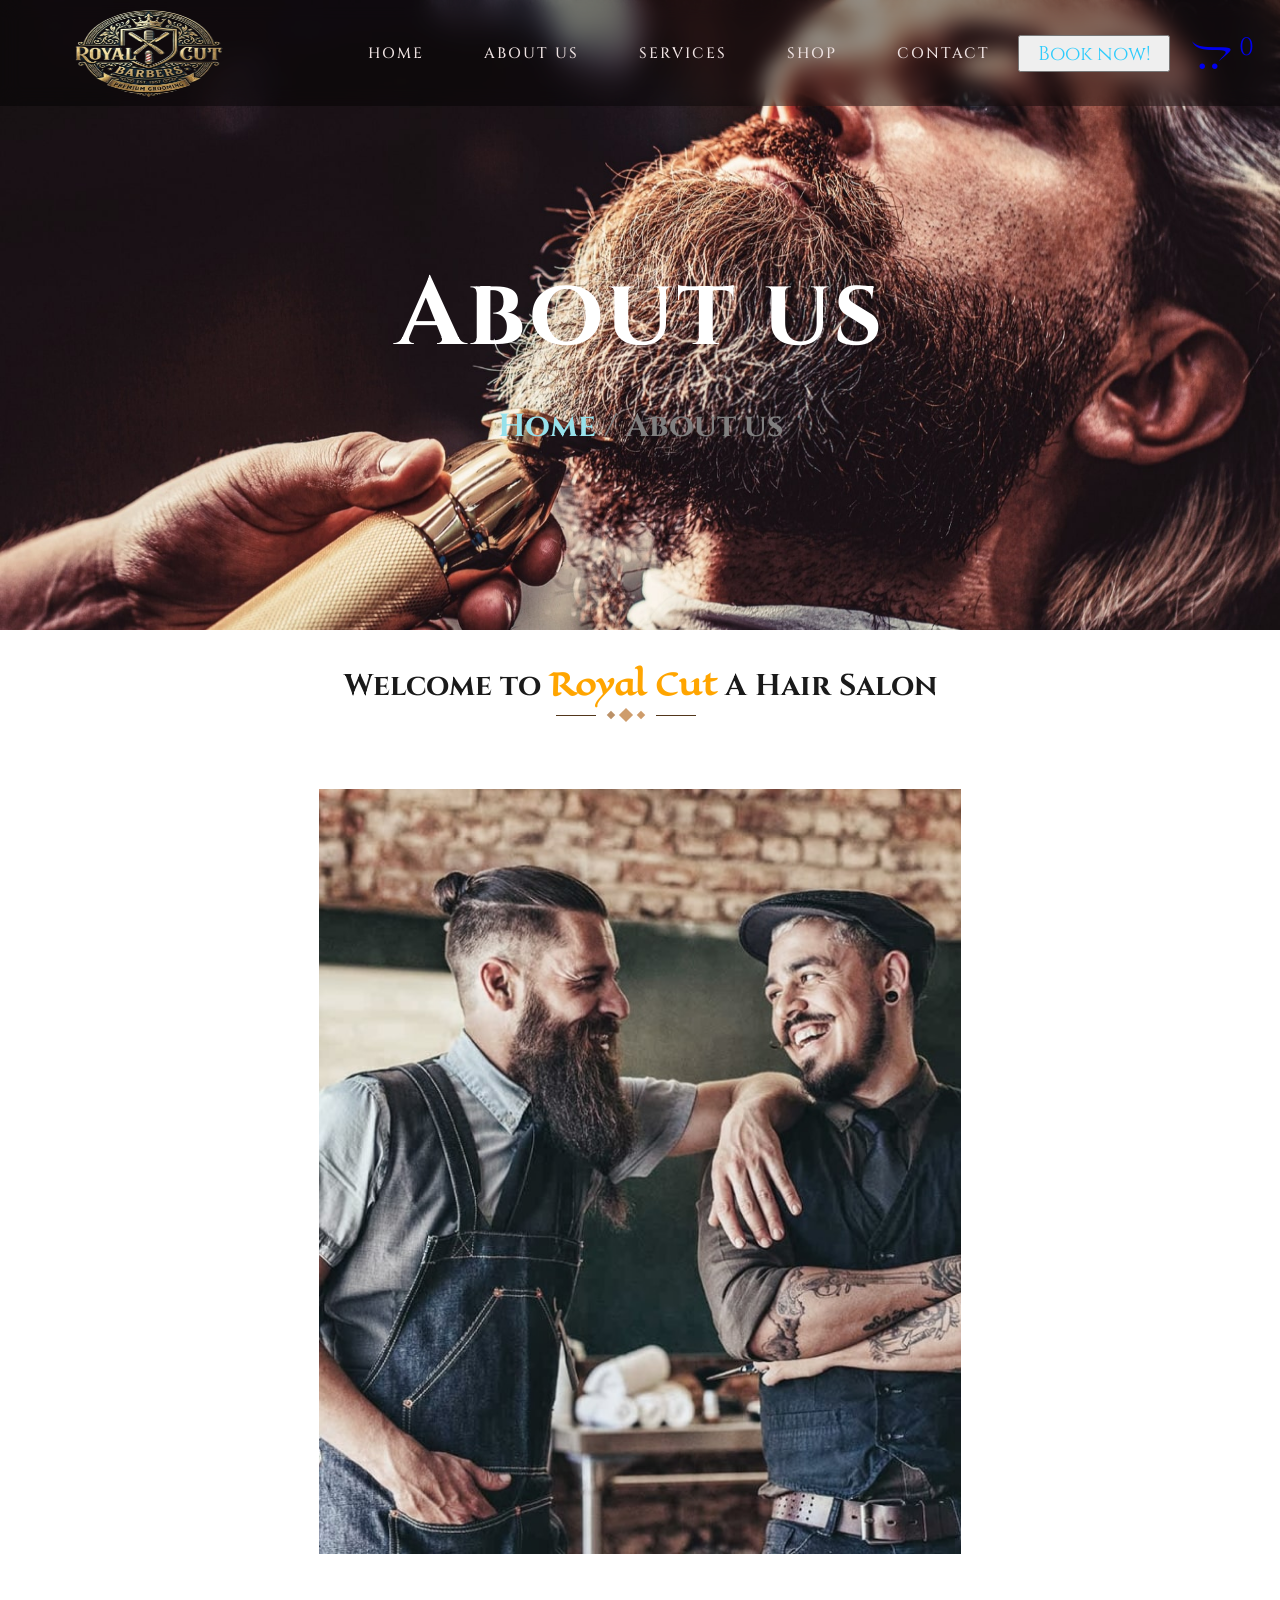
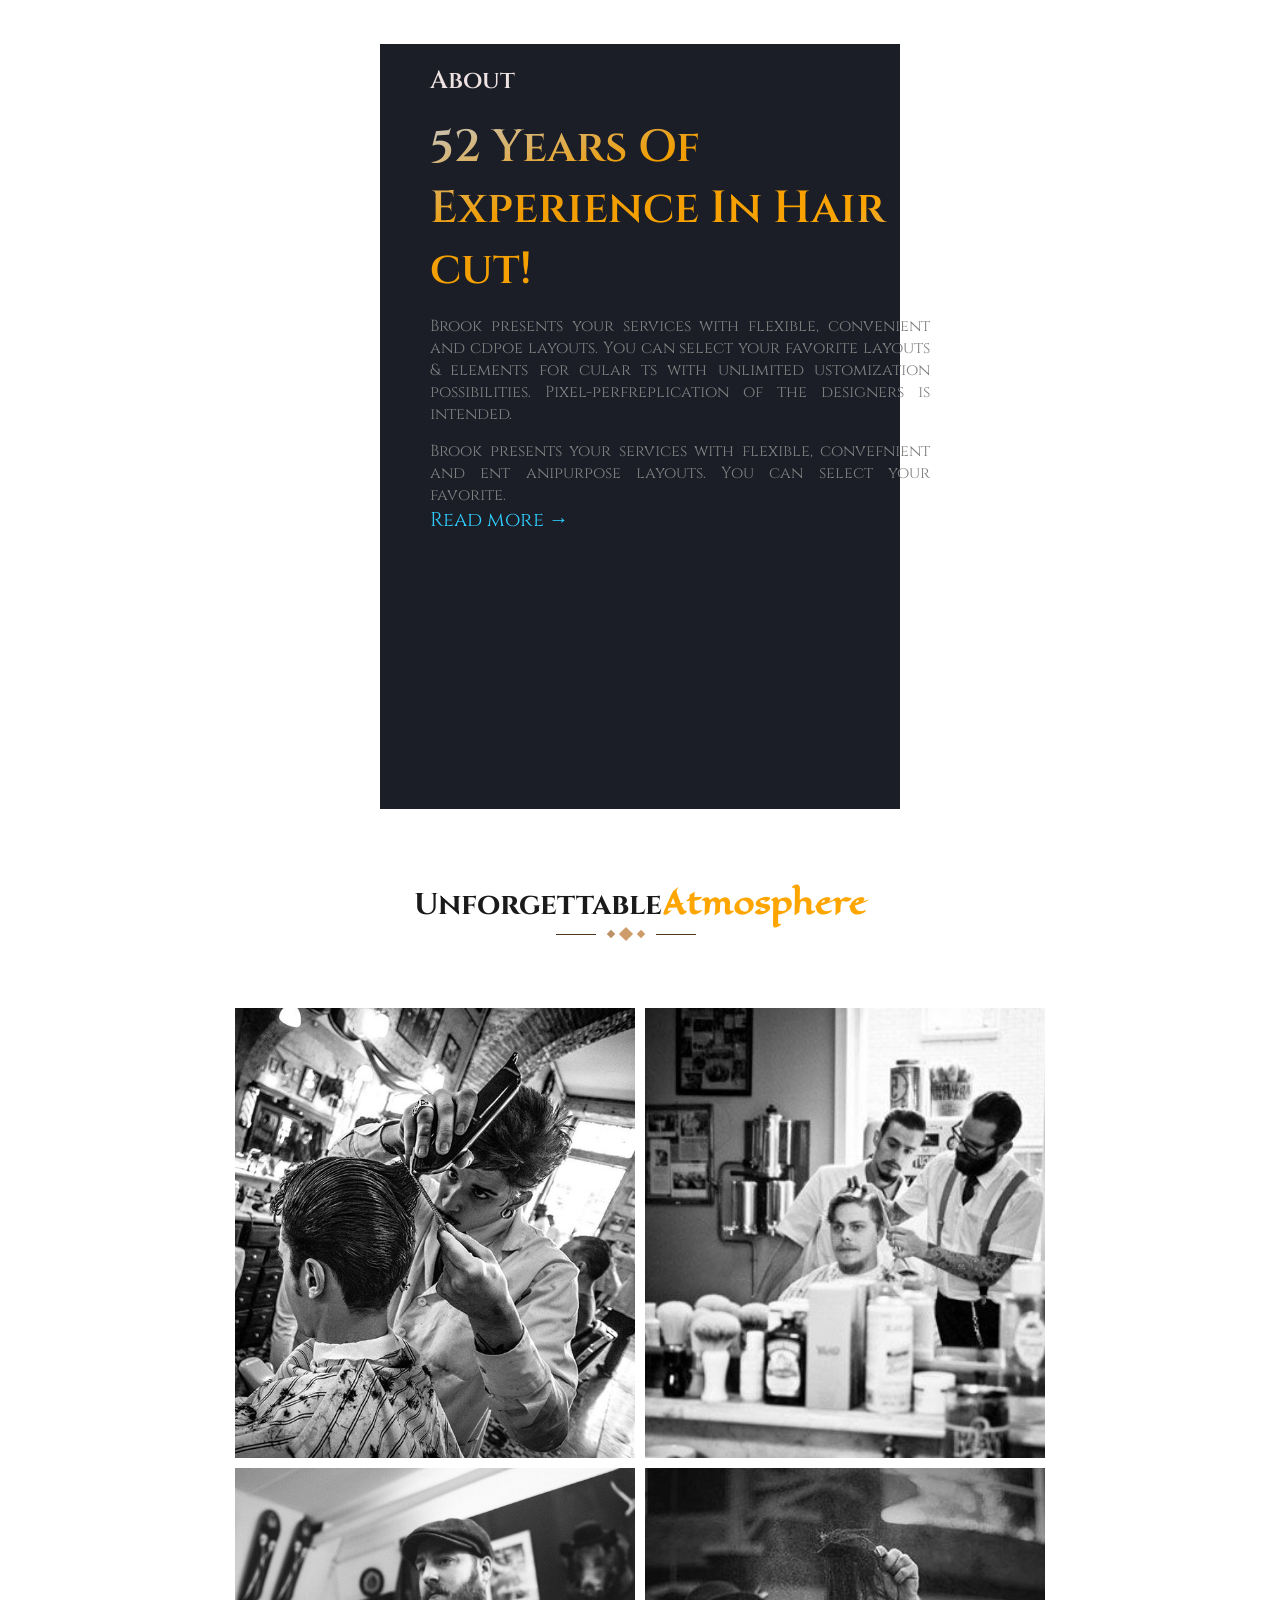
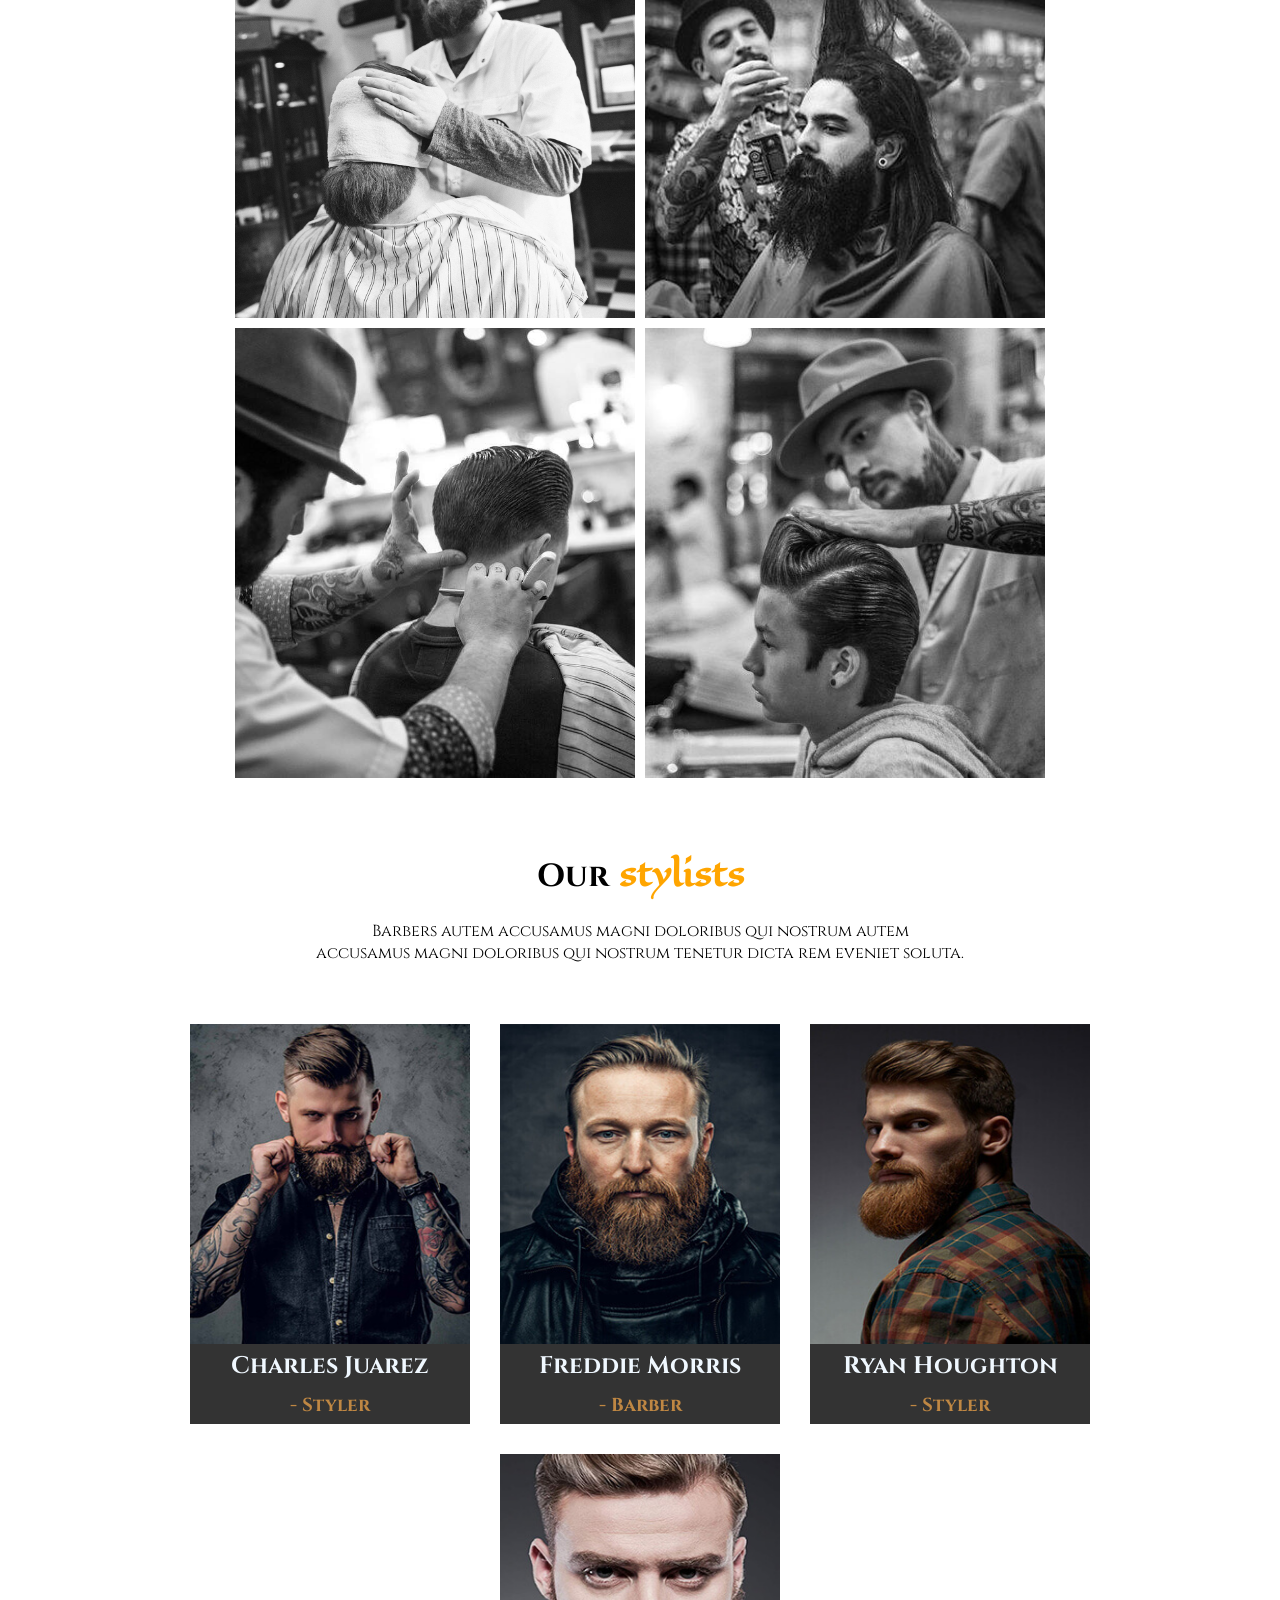
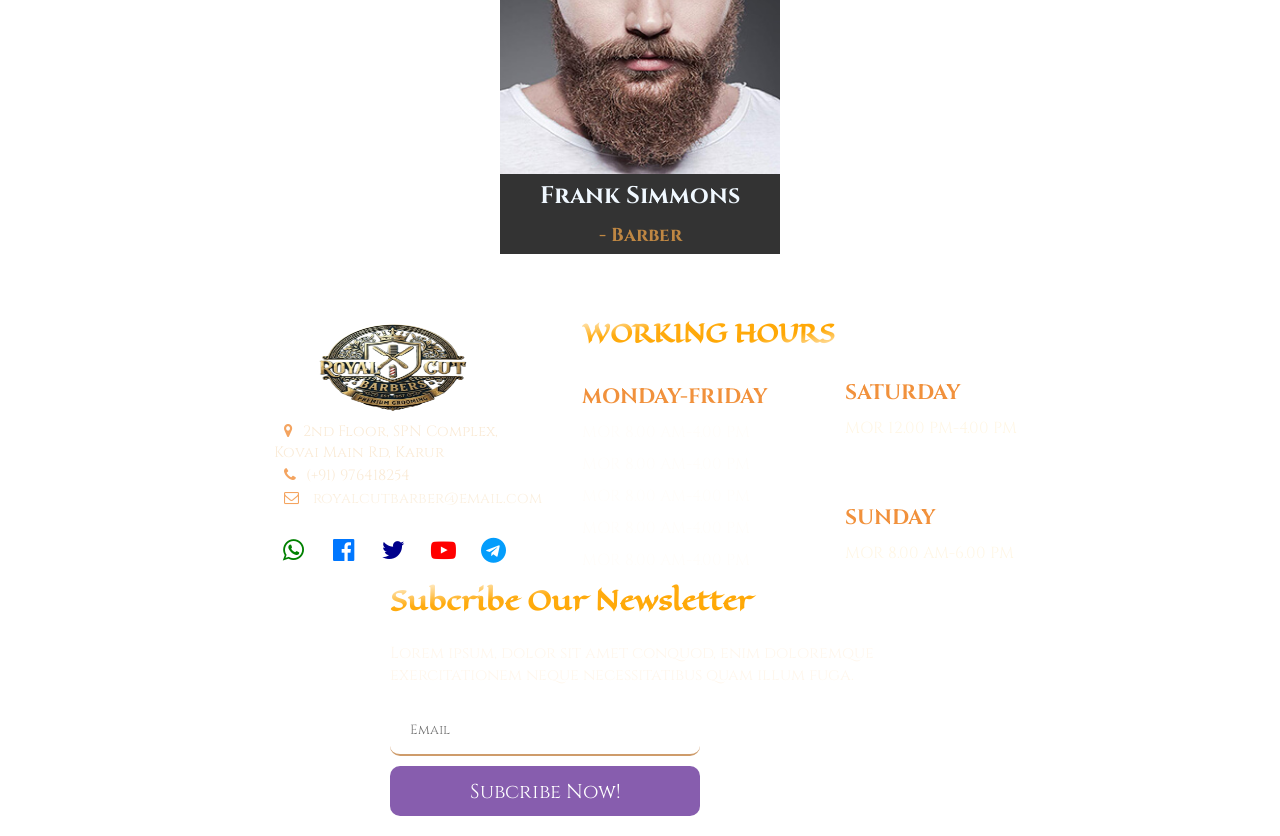
==== about.html @ fccdce48 "234" ====
<!DOCTYPE html>
<html lang="en">
<head>
    <meta charset="UTF-8">
    <meta name="viewport" content="width=device-width, initial-scale=1.0">
   <title>Royal cut barber</title>
    <link rel="icon" href="./project-img/WhatsApp-Image-logo.png">
    <link rel="stylesheet" href="https://cdnjs.cloudflare.com/ajax/libs/font-awesome/4.7.0/css/font-awesome.min.css">
    <link rel="stylesheet" href="./css/services.css">
    <link rel="stylesheet" href="./css/index.css">
    <link rel="stylesheet" href="./css/shop.css">
    <link rel="stylesheet" href="./css/about.css">
</head>
<body>
    <div class="container a1">
        <div class="con-head a2 ">
            <div class="logo">
                <img src="./project-img/WhatsApp-Image-logo.png" alt="">
            </div>
            <label for="bar">
                <i class="fa fa-bars" aria-hidden="true"></i>
            </label>
            <input type="checkbox" id="bar">
            <nav>
                <ul>
                    <li><a href="./index.html">HOME</a></li>
                    <li><a href="./about.html">ABOUT US</a></li>
                    <li><a href="./services.html">SERVICES</a></li>
                    <li><a href="./shop.html">SHOP</a></li>
                    <li><a href="./contact.html">CONTACT</a></li>
                </ul>
            </nav>
            <div class="end">
                <button class="main-btn">Book now!</button>
                <a id="add" href="#">
                     <i class="fa fa-opencart" aria-hidden="true">
                        <sup>0</sup>
                    </i>
                </a>
            </div>
        </div>
        <div class="body">
            <div class="cover1">
                <div class="content">
                    <h1>About us</h1>
                    <H3><a href="./index.html">Home</a> / About us</H3>
                </div>
            </div>
        </div>
    </div>

     <div class="container">
        <div class="h2">
            <h2 class="t1">Welcome to <span class="head-clr">Royal Cut</span> A Hair Salon</h2>
            <p class="flip">
                <span class="deg1"></span>
                <span class="deg2"></span>
                <span class="deg3"></span>
            </p>
        </div>
        <div class="con-body">
            <div class="left-box">
                <div class="left-contend">
                    <img src="./project-img/about.jpg" alt="">

                </div>
            </div>
            <div class="right-box">
                <div class="right-contend">
                    <div class="main">
                        <h1>About</h1>
                        <h3>52 Years Of Experience In Hair cut!</h3>
                        <p>Brook presents your services with flexible, convenient and cdpoe layouts. You can select your
                            favorite layouts & elements for cular ts with unlimited ustomization possibilities.
                            Pixel-perfreplication of the designers is intended.</p>
                        <p>Brook presents your services with flexible, convefnient and ent anipurpose layouts. You can
                            select
                            your favorite.</p>
                        <a href="./index.html" class="main-btn">Read more →</a>
                    </div>

                </div>
            </div>
        </div>
    </div>

    <div class="container">
        <div class="h2">
            <h2 class="t1">Unforgettable<span class="head-clr">Atmosphere</span> </h2>
            <p class="flip">
                <span class="deg1"></span>
                <span class="deg2"></span>
                <span class="deg3"></span>
            </p>
        </div>
        <div class="con-body c3">
            <div class="box">
                <img src="./project-img/p3-1.jpg" alt="">
                <div class="top-show">
                    <h2>Black Leather</h2>
                </div>
            </div>
            <div class="box">
                <img src="./project-img/p3-2.jpg" alt="">
                <div class="top-show">
                    <h2>Black Leather</h2>
                </div>
            </div>

            <div class="box">
                <img src="./project-img/p3-3.jpg" alt="">
                <div class="top-show">
                    <h2>Black Leather</h2>
                </div>
            </div>

            <div class="box">
                <img src="./project-img/p3-4.jpg" alt="">
                <div class="top-show">
                    <h2>Black Leather</h2>
                </div>
            </div>

            <div class="box">
                <img src="./project-img/p3-5.jpg" alt="">
                <div class="top-show">
                    <h2>Black Leather</h2>
                </div>
            </div>
         
         <div class="box">
            <img src="./project-img/p3-6.jpg" alt="">
            <div class="top-show">
                <h2>Black Leather</h2>
            </div>
        </div>
    </div>
    </div>

<div class="container">
    <div class="head"><h1>Our<span class="head-clr"> stylists</span></h1>
        <p>Barbers autem accusamus magni  doloribus qui nostrum
autem <br>accusamus magni doloribus qui nostrum tenetur dicta rem eveniet soluta.</p>
</div>
    <div class="book-body">
       <div class="book">
        <div class="design">
            <div class="d1">
                <i class="fa fa-twitter" aria-hidden="true"></i>
            </div>
            <div class="d1">
                <i class="fa fa-facebook" aria-hidden="true"></i>
            </div>
            <div class="d1">
                <i class="fa fa-instagram" aria-hidden="true"></i>
            </div>
        </div>
        <div class="book top-book">
                 <img src="./project-img/member1-1.jpg" alt="">
        </div>
        <div class="book bot-book">
            <h2>Charles Juarez</h2>
            <h3>- Styler</h3>
        </div>
       </div>
       <div class="book">
           <div class="design">
            <div class="d1">
                <i class="fa fa-twitter" aria-hidden="true"></i>
            </div>
            <div class="d1">
                <i class="fa fa-facebook" aria-hidden="true"></i>
            </div>
            <div class="d1">
                <i class="fa fa-instagram" aria-hidden="true"></i>
            </div>
        </div>
        <div class="book top-book">
                 <img src="./project-img/member2-1.jpg" alt="">
        </div>
        <div class="book bot-book">
            <h2>Freddie Morris</h2>
            <h3>- Barber</h3>
        </div>
       </div>
       <div class="book">
           <div class="design">
            <div class="d1">
                <i class="fa fa-twitter" aria-hidden="true"></i>
            </div>
            <div class="d1">
                <i class="fa fa-facebook" aria-hidden="true"></i>
            </div>
            <div class="d1">
                <i class="fa fa-instagram" aria-hidden="true"></i>
            </div>
        </div>
        <div class="book top-book">
                 <img src="./project-img/member3.jpg" alt="">
        </div>
        <div class="book bot-book">
            <h2>Ryan Houghton</h2>
            <h3>- Styler</h3>
        </div>
       </div>
       <div class="book">
           <div class="design">
            <div class="d1">
                <i class="fa fa-twitter" aria-hidden="true"></i>
            </div>
            <div class="d1">
                <i class="fa fa-facebook" aria-hidden="true"></i>
            </div>
            <div class="d1">
                <i class="fa fa-instagram" aria-hidden="true"></i>
            </div>
        </div>
        <div class="book top-book">
                 <img src="./project-img/member4.jpg" alt="">
        </div>
        <div class="book bot-book">
            <h2>Frank Simmons</h2>
            <h3>- Barber</h3>
        </div>
       </div>
      
      
    </div>
</div>






     <div class="contain">
        <div class="foot-main">
            <div class="foot-con1">
                <div class="logo">
                    <img src="./project-img/WhatsApp Image logo.png" alt="">
                </div>
                <p><span><i class="fa fa-map-marker" aria-hidden="true"></i></span>2nd Floor, SPN Complex,<br> Kovai Main Rd, Karur</p>
                <p><span><i class="fa fa-phone" aria-hidden="true"></i></span>(+91) 976418254</p>
                <p><span><i class="fa fa-envelope-o" aria-hidden="true"></i></span> <a href="./index.html"> royalcutbarber@email.com</a></p>
                <div class="emoji">
                   <div class="b1">
                        <i id="green" class="fa fa-whatsapp" aria-hidden="true"></i>
                    </div>
                    <div class="b1">
                        <i  id="blue" class="fa fa-facebook-official" aria-hidden="true"></i>
                    </div>
                    <div class="b1">
                        <i  id="darkblue" class="fa fa-twitter" aria-hidden="true"></i>
                    </div>
                    <div  class="b1">
                        <i id="red" class="fa fa-youtube-play" aria-hidden="true"></i>
                    </div>
                    <div class="b1">
                        <i id="liteblue" class="fa fa-telegram" aria-hidden="true"></i>
                    </div>
                </div>
            </div>
            <div class="foot-con2">
                <div class="left">
                    <h1>WORKING HOURS</h1>
                    <h2 class="clr">MONDAY-FRIDAY</h2>
                    <p>MOR 8.00 AM-4.00 PM</p>
                    <p>MOR 8.00 AM-4.00 PM</p>
                    <p>MOR 8.00 AM-4.00 PM</p>
                    <p>MOR 8.00 AM-4.00 PM</p>
                    <p>MOR 8.00 AM-4.00 PM</p>
                </div>
                <div class="right">
                    <h3 class="clr">SATURDAY</h3>
                    <p>MOR 12.00 PM-4.00 PM</p>
                    <h3 class="clr">SUNDAY</h3>
                    <p>MOR 8.00 AM-6.00 PM</p>
                </div>
            </div>
            <div class="foot-con3">
                <h2>Subcribe Our Newsletter</h2>
                <p>Lorem ipsum, dolor sit amet conquod, enim doloremque exercitationem neque necessitatibus quam
                    illum fuga.</p>
                <form action="">
                    <input type="text" placeholder="Email" required><br>
                    <button>Subcribe Now!</button>
                </form>
            </div>
        </div>
    </div>

</body>
</html>
---- css/services.css ----
@import url('https://fonts.googleapis.com/css2?family=Cinzel:wght@400..900&family=Eagle+Lake&family=Metal+Mania&display=swap');
:root {
    --font-p: "Cinzel", serif;
    --font-heading: "Metal Mania", system-ui;
    --font-mainhead:"Eagle Lake", serif;
}

* {
    margin: 0;
    padding: 0;
    box-sizing: border-box;
      font-family:"Cinzel", serif ;
}

.s1 {
    background: url(/project-img/bgmain.avif);
    background-repeat: no-repeat;
    background-size: cover;
    position: relative;
}
.s1::after{
    content: "";
    position: absolute;
    inset: 0;
    pointer-events: none;
    background: linear-gradient(to right,#00000034) transparent;
}


.cover1 {
    /* border: 2px solid rgb(0, 255, 55); */
    display: flex;
    justify-content: center;
    position: relative;

    /* padding: 20px; */
}

.content {
    /* border: 2px solid rgb(195, 0, 255); */
    position: relative;
    height: 70vh;
    display: grid;
    place-items: center;

}

.content h1 {
    color: #fff;
    font-size: 6rem;
    cursor: default;
    font-family: "Cinzel", serif;
    font-weight: 700;
    letter-spacing: 2px;
}

.content h3 {
    position: absolute;
    top: 45vh;
    /* left: 100px; */
    font-size: 2rem;
    color: gray;
    cursor: default;
}

.content h3 a {
    text-decoration: none;
    color: #97e1eb;
}


.f-body {
    display: flex;
    justify-content: center;
    padding: 40px;
    gap: 40px;
    background: black;
}

.s-body {
    display: flex;
    justify-content: center;
    padding: 40px;
    gap: 40px;
    /* background: black; */
}

.t-body {
    display: flex;
    justify-content: center;
    padding: 20px;
    /* flex-direction: row-reverse; */
    background-color: black;
    gap: 40px;
}


.l-box {

    /* border: 2px solid #ff6600; */
    /* height: 100vh; */
    width: 100%;
    /* background-color:#F5F5DC; */
    /* margin-top: 85px; */
    display: flex;
    flex-direction: column;
}

.line1 {
    display: flex;
    justify-content: space-between;
    align-content: center;
    margin-top: 20px;
}

.l-box h1 {
    font-family:var(--font-mainhead);
    font-size: 5rem;
    color: #0a0a0a;
}

.line1 h2 {
    font-family: var(--font-p);
    font-size: 2rem;
    color: #141212;
}

.line1 span {
    align-self: center;
}

.line1 .rupees {
    font-size: 30px;
    font-weight: 600;
    color: sandybrown;
}

.l-box p {
     /* font-family: "Racing Sans One", sans-serif; */
    color: gray;
}
.l-box button{
    padding: 19px 0;
    background: sandybrown;
    font-size: 1.1rem;
    border: none;
}
.l-box button:hover{
    /* background: linear-rgradient(to right,gold,orange,red); */
    background: repeating-linear-gradient(to right,gold,orange,red);
}
.l-box a:hover {
    color: rgb(255, 255, 255);
}
.l-box button a{
    text-decoration: none;
    color: #0a0a0a;
}
.r-box {
    /* border: 2px solid rebeccapurple; */
    height: 71vh;
    width: 100%;
    position: sticky;
    top: 0%;
    overflow: hidden;
}

.r-box img {
    height: 100%;
    width: 100%;
    position: relative;
    transform: scale(1);
    transition: 3s;
}
.r-box:hover img{
    transform: scale(1.4);
}


.con {
    /* border: 2px solid red; */
    position: absolute;
    height: 100%;
    width: 100%;
    background: rgba(41, 37, 29, 0.692);
    top: 0;
}

.s-body {
    display: flex;
    justify-content: center;
    padding: 20px;
    flex-direction: row-reverse;
    background-color: black;
}

.r-box h2 {
    position: absolute;
    color: sandybrown;
    /* margin: 10px 20px; */
    top: 30%;
    left: 30%;
    font-family: var(--font-p);
    
}

.r-box h1 {
    position: absolute;
    font-size: 3rem;
    color: #fff;
    top: 40%;
    left: 30%;
     font-family:var(--font-mainhead);
}
---- css/index.css ----
@import url('https://fonts.googleapis.com/css2?family=Cinzel:wght@400..900&family=Eagle+Lake&family=Metal+Mania&display=swap');

:root {

    --font-p: "Cinzel", serif;
    --font-heading: "Metal Mania", system-ui;
    --font-mainhead: "Eagle Lake", serif;

}

* {
    margin: 0;
    padding: 0;
    box-sizing: border-box;
    font-family: "Cinzel", serif;
}

.container {
    border: 0px solid;
}

.container .con-head {
    /* border: 2px solid blue; */
    display: flex;
    flex-wrap: wrap;
    justify-content: space-between;
    background: rgba(0, 0, 0, 0.4);
    backdrop-filter: blur(10px);
    padding: 5px 20px;
    position: fixed;
    width: 100%;
    z-index: 1000;

}

.container .con-body {
    /* border: 2px solid red; */
    display: flex;
    flex-wrap: wrap;
    justify-content: center;
}

.c1 {
    background: url(/project-img/first-img.png);
    background-repeat: no-repeat;
    background-size: cover;
    position: relative;
}

.c1::after {
    content: "";
    position: absolute;
    inset: 0;
    pointer-events: none;
    background: linear-gradient(to right, #00000034) transparent;
}

.bg-f {

    background: #f533c41c;
    /* background:#e1edff; */

}

.bg-s {
    /* background: #0a1f4483; */
    background: #ffffff;
    /* background: #005c80a4; */
}

.heads1 {
    font-size: 2.4rem;

}

.heads2 {
    background: #e4e4977c;
}

.headsbg {
    align-items: center;
    background: #e4e49773;
}

.logo {
    /* border: 2px solid green; */
    height: 6rem;
    width: 16rem;

}

.logo img {
    /* border: 2px solid; */
    height: 6rem;
    width: 16rem;
    /* padding: 1PX 10PX; */
    /* object-fit: cover; */
    background-size: cover;
    /* transform: scale(1); */

}

nav {
    /* border: 2px solid; */
    /* width: 400px; */
    align-self: center;
    /* margin-left: 90px; */
}

nav ul {
    display: flex;
    justify-content: center;
    gap: 60px;

}

nav ul li {
    list-style: none;
    overflow: hidden;
}

nav ul li a {
    font-family: var(--font-head);
    font-size: 15px;
    font-weight: 500;
    letter-spacing: 2px;
    text-decoration: none;
    color: #eee2e2;
    overflow: hidden;
    padding: -0.9em 2em;
    position: relative;
}

nav ul li a:hover {
    background: linear-gradient(#fff8d3, #FFA500, #ffffff);
    color: transparent;
    background-clip: text;
}

/* navigation end */
/* ::before ::after using  */
nav ul a::before,
a::after {
    content: "";
    width: 0px;
    height: 2px;
    background-color: #D4af37;
    transition: 1s;
}

nav ul a::before {
    position: absolute;
    bottom: 0px;
    left: 0px;
}

nav ul a::after {
    position: absolute;
    top: 0;
    right: 0px;
}

nav ul a:hover::before,
a:hover:after {
    width: 140px;
}

.end {
    /* border: 2px solid; */
    width: 14rem;
    display: flex;
    gap: 40px;
    align-self: center;
}

.main-btn {
    font-family: var(--font-head);
    font-size: 15px;
    padding: 0rem 1.1rem;

}
.nav-btn{
    padding: 0.5rem 0.5rem;
    background-color: #0000001a;
    border-radius: 10px;
    border: 1px solid rgba(255, 217, 0, 0.507);
}
.nav-btn:hover{
    background-color: rgba(252, 111, 10, 0.925);
}
.nav-btn a{
    text-decoration: none;
    color:white;
    font-size: 17px;
    

}

.cover {
    /* border: 2px solid; */
    height: 100vh;
    width: 100%;
    display: flex;
    justify-content: center;
    align-items: center;
}

.h-content {
    /* border: 2px solid red; */
    margin-top: 30px;
    margin-left: -25rem;
    cursor: default;
    animation: right-move 2s forwards;
}

@keyframes right-move {
    from {
        transform: translateX(-600%);
    }

    to {
        transform: translate(0%);
    }

}

.h-content h2 {
    font-family: var(--font-mainhead);
    font-weight: 600;
    font-size: 50px;
    background: linear-gradient(to bottom right, #ffffffbe, #ffa600ef, #ffa600fb, #ffffffbe);
    color: transparent;
    background-clip: text;
}

.h-content h4 {
    font-family: var(--font-head);
    font-size: 31px;
    font-weight: 500;
    margin: 10px 0px;
    color: rgb(230, 217, 215);
}

.h-content p {
    text-align: justify;
    font-weight: 300;
    margin: 10px 0;
    font-size: 20px;
    background: linear-gradient(#fff8d3, #fdd384);
    color: transparent;
    background-clip: text;

}

.end .fa {
    font-size: 30px;
}

.main-btn {
    margin: 0px -18px;
    font-size: 20px;
    /* padding: 20px 30px; */
    font-family: var(--font-head);
    font-weight: 300;
    text-decoration: none;
    color: #2fccfc;
}

.h-content .main-btn:hover {
    color: rgb(183, 112, 250);
    text-decoration: underline;
}

/* ABout 1 */

.container .h2 {
    display: flex;
    justify-content: center;
    position: relative;
}

.h2 .t1 {
    color: #1a1a1a;
    /* margin-top: 40px; */
    font-size: 30px;
    padding: 30px;
}

.h2 .flip {
    /* border: 2px solid; */
    position: absolute;
    width: 90%;
    top: 90px;
    left: 50px;
}

.h2 p .deg1 {
    position: absolute;
    bottom: 2px;
    left: 0px;
    right: 30px;
    width: 6px;
    height: 6px;
    background: #bb9167;
    transform: rotate(135deg);
    margin: 0 auto;
}

.h2 p .deg2 {
    position: absolute;
    bottom: 0px;
    left: 0px;
    right: 0;
    width: 10px;
    height: 10px;
    background: #ce9c6b;
    transform: rotate(135deg);
    margin: 0 auto;
}

.h2 p .deg3 {
    position: absolute;
    bottom: 2px;
    left: 30px;
    right: 0;
    width: 6px;
    height: 6px;
    background: #ce9c6b;
    transform: rotate(135deg);
    margin: 0 auto;
}

.h2 p.flip::before {
    position: absolute;
    bottom: 4px;
    left: 100px;
    right: 0;
    content: '';
    width: 40px;
    height: 1px;
    background: #52361b;
    margin: 0 auto;
}

.h2 p.flip:after {
    position: absolute;
    bottom: 4px;
    left: 0px;
    right: 100px;
    content: '';
    width: 40px;
    height: 1px;
    background: #52361b;
    margin: 0 auto;
}

.head-clr {
    font-family: var(--font-mainhead);
    color: #FFA500;
}


.left-box,
.right-box {
    /* border: 2px solid yellow; */
    flex: 0 0 600px;
    /* height: 90vh; */
    margin-top: 10px;
    padding: 40px;
    display: flex;
    flex-wrap: wrap;
    justify-content: center;
    align-content: center;
}

.left-contend {
    /* border: 2px solid #00ff37; */
    height: 85vh;
    /* flex: 0 0 400px; */
    display: flex;
    justify-content: center;
    position: relative;
    overflow: hidden;
}

.left-contend .about {
    position: absolute;
    top: 40px;
    height: 350px;
    width: 250px;
    background: #edc95131;
    mask: radial-gradient(#0000 71%, #000 72%) 10000% 10000%/99.5% 99.5%;
    /* border: 2px solid rgba(255, 0, 0, 0.582); */
    transform: scale(0);
    opacity: 0;
    transition: 1s;
}

.left-contend:hover .about {
    transform: scale(6.1);
    opacity: 1;
}

.left-contend .about1 {
    position: absolute;
    bottom: 0;
    height: 100px;
    width: 100%;
    border: 2px solid red;
}

.left-contend img {
    height: 100%;
    /* flex: 0 0 400px; */
    object-fit: cover;
}

.right-contend {
    /* border: 2px solid #00ff37; */
    height: 85vh;
    display: flex;
    /* justify-content: center; */
    background: #1B1E27;
    /* flex-direction: column; */
}

.main {
    /* border: 2px solid rgb(60, 0, 128); */
    flex: 0 0 500px;
    margin-left: 50px;

}

.right-contend h1 {
    margin: 20px 0;
    font-size: 25px;
    font-weight: 600;
    color: #eee2e2;
    font-family: var(---font-head);
}

.right-contend h3 {
    /* position: absolute; */
    background: linear-gradient(to bottom right, #ffffffbe, #ffa600ef, #ffa600fb, #ffffffbe);
    color: transparent;
    background-clip: text;
    font-weight: 600;
    font-family: var(---FONT-MAIN);
    font-size: 45px;

}

.right-contend p {
    margin-top: 15px;
    font-size: 15x;
    color: gray;
    text-align: justify;
}











/* About2 */
.c3 {
    padding: 50px 40px;
    gap: 10px;
}

.box {
    /* border: 2px solid rebeccapurple; */
    height: 50vh;
    flex: 0 0 400px;
    position: relative;
    overflow: hidden;
}

.box img {
    position: absolute;
    height: 100%;
    width: 100%;
    object-fit: cover;
    transform: scale(1);
    transition: 1s;
}

.box:hover img {
    transform: scale(1.3);
}

.top-show {
    position: absolute;
    top: -100%;
    right: -100%;
    /* border: 2px solid rebeccapurple; */
    background-color: rgba(120, 116, 124, 0.76);
    height: 50vh;
    width: 450px;
    transition: 1s;
    display: flex;
    justify-content: center;
    align-items: center;
    border-bottom-left-radius: 60px;
}

.top-show h2 {
    font-family: var(---font-head);
    font-size: 30px;
    color: #eb8118;
    border: 2px dotted #eb8118;
    /* text-decoration:underline dotted; */
}

.box:hover .top-show {
    top: 0;
    right: 0;
}






/* abut3 */


.main-con {
    /* border: 2px solid; */
    display: flex;
    justify-content: center;
    padding: 41px;
    flex-wrap: wrap;
    gap: 20px;
}

.box1,
.box2 {
    /* border: 2px solid rebeccapurple; */
    /* height: 80vh; */
    flex: 0 0 600px;
    display: flex;
    flex-direction: column;
    gap: 20px;
    flex-wrap: wrap;
}

.left-top,
.left-bottom {
    /* border: 2px solid; */
    width: 100%;
}

.right-top,
.right-bottom {
    /* border: 2px solid; */
    width: 100%;
}

.card1 {
    /* border: 2px solid red; */
    /* margin: 10px 10px; */
    /* height: 35vh; */
    display: flex;
    flex-wrap: wrap;

}

.cardimg {
    /* border: 2px solid green; */
    width: 50%;
    height: 100%;
    display: grid;
    place-items: center;
}

.cardcon {
    /* border: 2px solid green; */
    width: 50%;
    height: 100%;
}

.cardcon p {
    padding: 10px 0;
    font-size: 14px;
}

.cardcon button {
    font-size: 14px;
    padding: 3px 15px;
    cursor: pointer;
    border-radius: 10px;
    border: none;
    background: none;
    color: #002753;
    font-weight: 600;
    position: relative;
    z-index: 1000;
}

.cardcon button:hover {
    text-decoration: underline;
}

.cardcon button::before {
    position: absolute;
    content: "";
    height: 80%;
    width: 0px;
    left: 0;
    background-color: #d4af3771;
    z-index: -9;
    transition: 0.3s linear;
    opacity: 0;
    transition-delay: 0.1s;
}

.cardcon button:hover::before {
    width: 100%;
    opacity: 1;
}

.cardcon button::after {
    content: "→";
}

.cardcon button i {
    padding: 8px;
    font-size: 15px;
    transform: rotate(-85deg);
    /* transition: 0.1s; */
}

.cardcon button:hover i {
    transform: rotate(0);
}








/* brand */
.brand-body {
    /* border: 2px solid; */
    padding: 60px 20px;
}

.con-protect {
    /* border: 2px solid; */
    display: flex;
    overflow: hidden;
}

.con-protect .group .brand {
    /* border: 2px solid red; */
    height: 250px;
    width: 250px;
    border-radius: 50%;
}

.con-protect .group .brand img {
    height: 100%;
    width: 100%;
    object-fit: contain;

}

.group {
    display: flex;
    gap: 20px;
    animation: scroll 16s linear infinite;
    transform: scale(5);
}

@keyframes scroll {
    0% {
        transform: translate(-50%);

    }

    100% {
        transform: translate(0%);
    }
}

.group1 {
    margin-left: 20px;
}





/* shop */
.container .shop {
    justify-content: space-evenly;
    background: #e4e49700;
    padding: 50px;

}

.shop1 {
    margin-left: 0;
}

.shop-foot {
    /* border: 2px solid red; */
    display: flex;
    justify-content: center;
}

.shop-foot a {
    margin-bottom: 25px;
    padding: 10px;
    /* border: 1px solid goldenrod; */
    display: inline-block;
    text-decoration: none;
    color: #002753;
}

.shop-foot a:hover {
    text-decoration: underline;
}








/* Discount */

.discount {
    /* border: 2px solid; */
    /* height: 80vh; */
    width: 100%;
    display: flex;
    padding: 50px;
    background-image: url(/project-img/dis-count.webp);
    background-size: cover;
    background-attachment: fixed;
    position: relative;
}

.discount::after {
    content: "";
    position: absolute;
    inset: 0;
    pointer-events: none;
    background: linear-gradient(to right, #00000033) transparent;
}

.dis-con {
    /* border: 2px solid; */
    flex: 0 0 500px;
}

.dis-con h5 {
    color: #D4af37;
    font-size: 23px;
    margin-bottom: 10px;
}

.dis-con h1 {
    background: linear-gradient(to bottom right, #ffffffbe, #ffa600ef, #ffa600fb, #ffffffbe);
    color: transparent;
    background-clip: text;
    font-size: 3.4rem;
}

.dis-con p {
    margin-top: 15px;
    color: whitesmoke;
}

.dis-con button {
    margin-top: 10px;
    padding: 10px;
    background: none;
    /* background-color: #1b1e272f; */
    /* border: 1px solid #cbecf7; */
    border: none;
    font-size: 20px;
    color: #D4af37;
}

.dis-con button:hover {
    background-color: #000000;

}

.dis-con button a {
    text-decoration: none;
    color: #D4af37;
}






































/* Media query */




.a-content1 iframe {
    display: block;
}

.fa-bars,
#bar {
    display: none;
}

@media screen and (max-width:576px) {
    .fa-bars {
        display: block;
    }

    .end {
        display: none;
    }

    .fa-bars {
        position: absolute;
        top: 25px;
        left: 30px;
        font-size: 25px;
        color: whitesmoke;
    }

    .logo img {
        position: absolute;
        right: 0;
    }

    .con-head {
        position: relative;
        display: flex;
        background: #3d3939;

    }

    nav {
        position: absolute;
        background-color: #3d3939;
        top: 105%;
        left: -200px;
        /* padding: 1em 2em; */
        z-index: 1;
        /* opacity: 0; */
        width: 190px;
        transform: translateX(-1%);
        transition: 1s linear;
    }

    nav ul {
        flex-direction: column;
        gap: 40px;
        align-items: center;
    }

    #bar:checked~nav {
        left: 10px;
    }

    .cover {
        height: 62vh;
        padding: 40px;
    }

    .h-content {
        margin: 0;
    }

    .h-content h4 {
        margin-top: 77px;
        font-size: 19px;
    }

    .h-content p {
        margin: 0;
        font-size: 13px;
    }


    .h-content h2 {
        font-size: 25px;
    }

    .h-content .main-btn {
        /* padding: 5px 0px; */
        font-size: 10px;
    }

    /* page2 */
    .h2 .t1 {
        font-size: 18px;
    }

    .right-contend {
        /* border: 2px solid #00ff37; */
        /* height: auto; */
        display: flex;
        background: #1B1E27;
        width: max-content;
    }

    .right-contend h3 {
        margin-top: 5px 0;
        font-size: 20px;
    }

    .right-contend h1 {
        margin: 0;
        font-size: 20px;
    }

    .right-contend p {
        margin: 10px 0;
        font-size: 10px;
    }

    .main {
        /* border: 2px solid rgb(60, 0, 128); */
        flex: 0 0 389px;
        margin: 20px 40px;
    }

    .left-box,
    .right-box {
        /* border: 2px solid yellow; */
        flex: 0 0 489px;
        gap: 1px;
        margin: 0;
    }

    /* footer */
    .foot-con1 {
        display: flex;
        flex-wrap: wrap;
        height: 100%;
        width: 100%;
    }

    .foot-con2 {
        display: flex;
        flex-wrap: wrap;
        height: 100%;
        width: 100%;
    }

    .foot-con3 {
        display: flex;
        flex-wrap: wrap;
        height: 100%;
        width: 100%;
        margin-top: 30px;
    }

    .foot-con3 input {
        width: 200px;
    }

    .foot-con3 button {
        width: 200px;
    }

    /* contact */
    .a-content form {
        margin: 0;
    }

    .a-content1 iframe {
        display: none;
    }

    /* discount */
    .dis-con {
        flex: 0 0 40px;
    }

    /* services */
    .f-body,
    .s-body,
    .t-body {
        display: flex;
        flex-wrap: wrap;
        padding: 5px;
    }

    /* every */
    .box1,
    .box2 {
        flex: 0 0 380px;
    }




    .content h1 {
        font-size: 5rem;
    }
}
---- css/shop.css ----
@import url('https://fonts.googleapis.com/css2?family=Cinzel:wght@400..900&family=Eagle+Lake&family=Metal+Mania&display=swap');

:root {

    --font-p: "Cinzel", serif;
    --font-heading: "Metal Mania", system-ui;
    --font-mainhead: "Eagle Lake", serif;

}

* {
    margin: 0;
    padding: 0;
    font-family: "Cinzel", serif;
    box-sizing: border-box;
}


.p1 {
    background: url(/project-img/br-shop.jpg);
    background-repeat: no-repeat;
    background-size: cover;
    position: relative;
}

.p1::after {
    content: "";
    position: absolute;
    inset: 0;
    pointer-events: none;
    background: linear-gradient(to right, #00000034) transparent;
}

.cd {
    display: flex;
    flex-wrap: wrap;
    justify-content: center;
    gap: 23px;
    padding: 20px 10px;
    background-color: rgba(255, 105, 180, 0.137);
}

.main-box {
    /* outline: 2px dotted brown; */
    /* border: 2px solid black; */
    height: 330px;
    width: 280px;
    position: relative;
    float: left;
    margin-top: 30px;
    margin-left: 45px;
    /* border-radius: 5px; */
    overflow: hidden;

}


.main-box:hover {
    box-shadow: 0px -1px 13px 0px #484949;
    cursor: default;
}

.top-box {
    /* border: 2px solid red; */
    height: 200px;
    width: 280px;
    padding: 5px auto;
    /* border-top-left-radius: 20px; */
    border-top-right-radius: 10px;
    border-bottom-left-radius: 10px;
    overflow: hidden;
}

.top-box img {
    height: 200px;
    width: 280px;
     border-top-right-radius: 10px;
    transform: scale(1);
    transition: 1s;
}

.top-box:hover img {
    transform: scale(1.1);
}

.top-box .design {
    position: absolute;
    /* border: 2px solid; */
    height: 20vh;
    width: 10vh;
    z-index: 2;
    top: 10px;
    right: -60px;
    display: flex;
    flex-direction: column;
    align-items: center;
    gap: 5px;
    transition: 1s;
}

.top-box:hover .design {
    right: 0;
}

.design .heard {
    /* border: 2px solid; */
    /* position: absolute; */
    height: 6vh;
    width: 6vh;
    border-radius: 50%;
    display: grid;
    place-items: center;
    font-size: 25px;
    color: red;
}

.design .heard1 {
    /* border: 2px solid; */
    /* position: absolute; */
    height: 6vh;
    width: 6vh;
    border-radius: 50%;
    display: grid;
    place-items: center;
    font-size: 25px;
    color: rgb(39, 134, 172);
}





.bottom-box {
    /* border: 1px solid black; */
    height: 130px;
    width: 280px;
    position: relative;
    bottom: 0;
    padding: 10px;
    background-color: #ecdf225b;
    border-bottom-left-radius: 10px;
    /* border-bottom-right-radius: 20px; */

}

.bottom-box h3 a {
    position: absolute;
    font-size: 17px;
    font-weight: 990px;
    left: 19px;
    color: black;
    font-family: "Eagle Lake", serif;
    text-decoration: none;
}

.bottom-box h3 a:hover {
    text-decoration: underline;
}

.bottom-box p {
    position: absolute;
    font-size: 17px;
    top: 27px;
    left: 6px;
    font-weight: 0px;
    margin: 15px;
    /* font-family: var(---FONT-MAIN); */
    font-family: "Metal Mania", system-ui;
}

.bottom-box h4 {
    padding: 7px;
    position: absolute;
    font-size: 20px;
    top: 35px;
    right: 10px;
    color: rgba(214, 13, 13, 0.788);
    font-family: "Metal Mania", system-ui;

}

.bottom-box button {
    bottom: -60px;
    left: 40px;
    padding: 8px 25px;
    border-radius: 15px;
    font-size: 19px;
    font-weight: 200;
    color: rgba(17, 1, 90, 0.623);
    background-color: #17cfe702;
    font-family: var(--font-heading);
    /* font-style: italic; */
    cursor: pointer;
    position: relative;
    overflow: hidden;
    z-index: 2;
    border: none;
}

.bottom-box button::before {
    content: "";
    position: absolute;
    width: 210px;
    height: 100%;
    background: #00122673;
    top: 0;
    left: -140%;
    /* z-index: 60;  */
    clip-path: polygon(75% 0%, 100% 50%, 75% 100%, 0% 100%, 0% 0%);
    transform: translateX(-130%,0,0);
    transition: 1s;
    z-index: -1;
}

.bottom-box button:hover::before {
    left: 0;


}

.bottom-box del {
    position: absolute;
    /* bottom: 40px; */
    top: 43px;
    left: 100px;
    font-size: 15px;
    color: rgb(160, 165, 175);
    font-family: "Metal Mania", system-ui;
}



.contain {
    /* border: 2px solid yellow; */
    padding: 20px;
    /* background-color: #710ad188; */
    background-image: url(https://www.constitutionbarberhartford.com/wp-content/uploads/2025/05/Looking-for-the-best-barbershop-in-Hartford-About-1.jpg);
    background-size: cover;
    background-position: center;
    background-repeat: no-repeat;
}

.foot-main {
    cursor: default;
    /* border: 2px solid red; */
    display: flex;
    flex-wrap: wrap;
    justify-content:center;
}

.foot-con1 {
    cursor: default;
    /* border: 2px solid #7e8000; */
    /* height: 50vh; */
    /* width: auto; */
    display: flex;
    flex-wrap: wrap;
    justify-content: start;
    flex-direction: column;

}

.foot-con2 {
    cursor: default;
    /* border: 2px solid #7e8000; */
    /* height: 50vh; */
    width: auto;
    display: flex;
    flex-wrap: wrap;
    justify-content: center;
    gap: 10px;
}

.foot-con3 {
    cursor: default;
    /* border: 2px solid green; */
    /* height: 50vh; */
    width: 60vh;
    display: flex;
    flex-direction: column;
    justify-content: center;
}

.foot-con1 .logo {
    height: 6rem;
    width: 16rem;
    /* border: 2px solid; */
    margin: 5px 30px;
}

.foot-con1 .logo img {
    height: 6rem;
    width: 16rem;
    object-fit: fill;
}

.foot-con1 p {
    /* border: 2px solid; */
    margin: 1px 40px;
    color: antiquewhite;
    font-size: 15px;
}

.foot-con1 a {
    font-family: var(--font-p);
    color: #faebd7c5;
    text-decoration: none;
}

.foot-con1 a:hover {
    text-decoration: underline;
}

.foot-con1 a:active {
    color: red;
}

.foot-con1 span {
   padding: 10px;
    color: sandybrown;
}

.emoji {
    cursor: default;
    /* border: 2px solid; */
    display: flex;
    justify-content: start;
    gap: 10px;
    margin: 20px 40px;
}

.emoji .b1 {
    cursor: default;
    /* border: 2px dotted rgba(212, 131, 24, 0.363); */
    height: 40px;
    width: 40px;
    border-radius: 50%;
    display: grid;
    place-items: center;
    background-color: #ffffff;
}
.emoji .b1:hover{
    background-color:yellow;
}

.emoji .b1 i {
    cursor: default;
    font-size: 25px;
}

.emoji .b1 #green {
    color: green;
}

.emoji .b1 #blue {
    color: #0077ff;
}

.emoji .b1 #darkblue {
    color: darkblue;
}

.emoji .b1 #red {
    color: red;
}

.emoji .b1 #liteblue {
    color: rgb(4, 157, 252);
}

.foot-con2 h1 {
    background: linear-gradient(to bottom right, #ffffffbe, #ffa600ef, #ffa600fb, #ffffffbe);
    color: transparent;
    background-clip: text;
    font-family: var(--font-mainhead);
    cursor: default;
    font-size: 1.5rem;
}

.foot-con2 .left h2 {

    cursor: default;
    margin-top: 30px;
    font-size: 1.3rem;
}
.foot-con2 .right{
    margin-right: 30px;
}
.foot-con2 .right h3 {
    cursor: default;
    margin-top: 65px;
    font-size: 1.3rem;
}

.foot-con2 .left p {
    color: #fffdfa;
    margin-top: 10px;
    cursor: default;
}

.foot-con2 .right p {
    color: #fff7e6;
    margin-top: 10px;
    cursor: default;
}

.clr {
    color:rgb(241, 145, 60);
}

.foot-con3 h2 {
    background: linear-gradient(to bottom right, #ffffffbe, #ffa600ef, #ffa600fb, #ffffffbe);
    color: transparent;
    background-clip: text;
    font-family: var(--font-mainhead);
    cursor: default;
    margin: -10px 0px 0 20px;
    font-size: 1.6rem;
}

.foot-con3 p {
    color: #fff7ed;
    margin: 20px 20px;
    cursor: default;
}

.foot-con3 input {
    margin-left: 20px;
    height: 50px;
    width: 310px;
    padding: 0 20px;
    border-radius: 10px;
    background: #ffffff;
    border: none;
    border-bottom: 2px solid #ce9c6b;

}

.foot-con3 button {
    margin-left: 20px;
    margin-top: 10px;
    height: 50px;
    width: 310px;
    font-size: 20px;
    color: #ffffff;
    border: none;
    background-color: #420080a2;
    border-radius: 10px;
}

.foot-con3 button:hover {
    border: 1px solid #ce9c6b;
    background-color: #a70404;
    cursor: pointer;
}
---- css/about.css ----
* {
    margin: 0;
    padding: 0;
    box-sizing: border-box;
    font-family: "Cinzel", serif;

}

.a1 {
    background: url(/project-img/br-aboutus.jpg);
    background-repeat: no-repeat;
    background-size: cover;
    position: relative;
}

.a1::after {
    content: "";
    position: absolute;
    inset: 0;
    pointer-events: none;
    background: linear-gradient(to right, #0000002c) transparent;
}

.head {
    text-align: center;
    padding: 20px;
}

.head p {
    margin-top: 20px;
}

.book-body {
    /* border: 2px solid red; */
    display: flex;
    justify-content: center;
    flex-wrap: wrap;
    gap: 30px;
    padding: 40px 40px;
}

.book-body .book {
    /* border: 2px solid; */
    height: 400px;
    width: 280px;
    position: relative;
    overflow: hidden;
}
.book .design{
    position: absolute;
    /* border: 2px solid yellow; */
    height: 160px;
    width: 80px;
    right: -90px;
    padding: 14px;
    z-index: 33;
     display: grid;
    gap: 6px;
    transition: 0.5s ease;
}
.book:hover .design{
    right: 0;
}
.book .design .d1{
    /* border: 2px solid red; */
    height: 50px;
    background-color: #BF8743;
    display: grid;
    place-items: center;
}
.book .design .d1 i{
    color: whitesmoke;
    font-size: 25px;
}

 .book .top-book{
    position: absolute;
    top: 0;
    /* border: 2px solid red; */
    height: 80%;
    width: 100%;
}
.book .top-book img{
    height: 100%;
    width: 100%;
}

.book .bot-book{
    position: absolute;
    bottom: 0;
    /* border: 2px solid; */
    height: 80px;
    width: 100%;
    display: grid;
    place-items: center;
    background-color: #333333;
}

.book .bot-book h2 {
    color: aliceblue;
}
.book .bot-book h3{
    color:#BF8743;
}
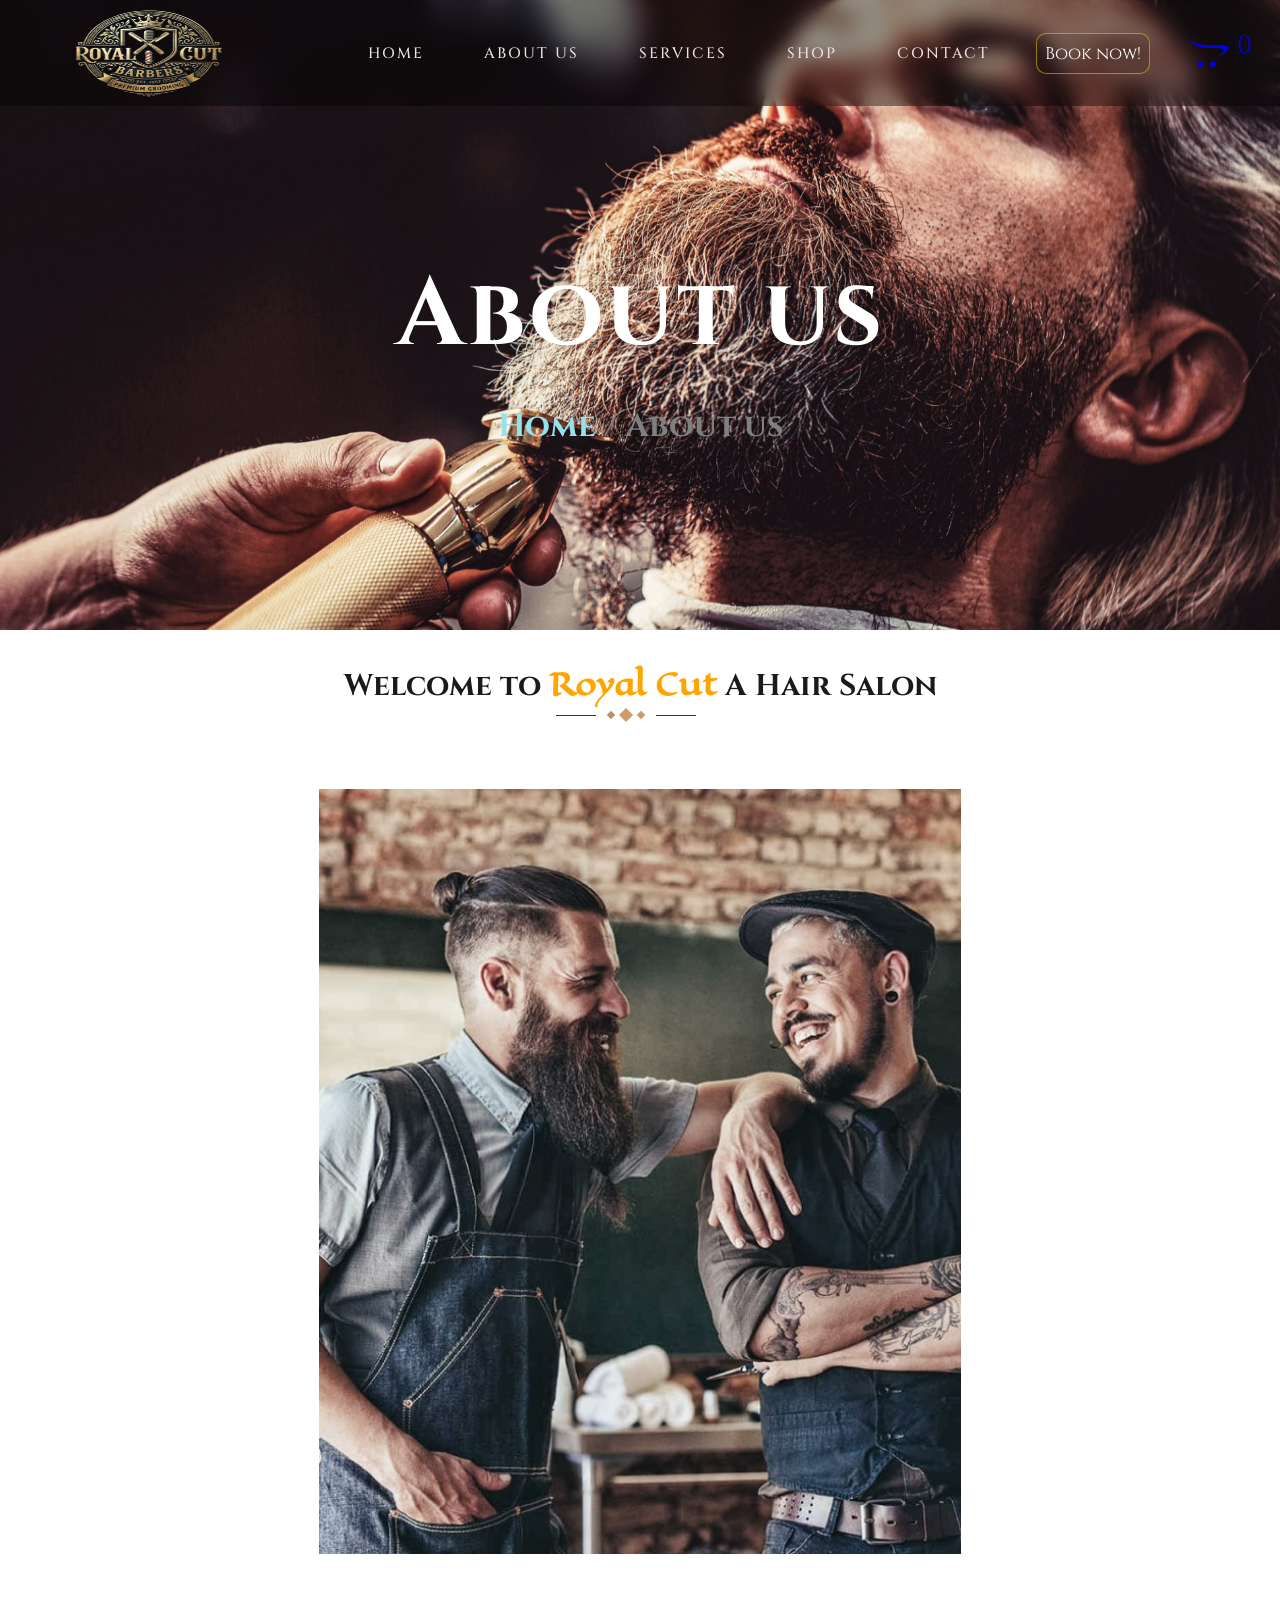
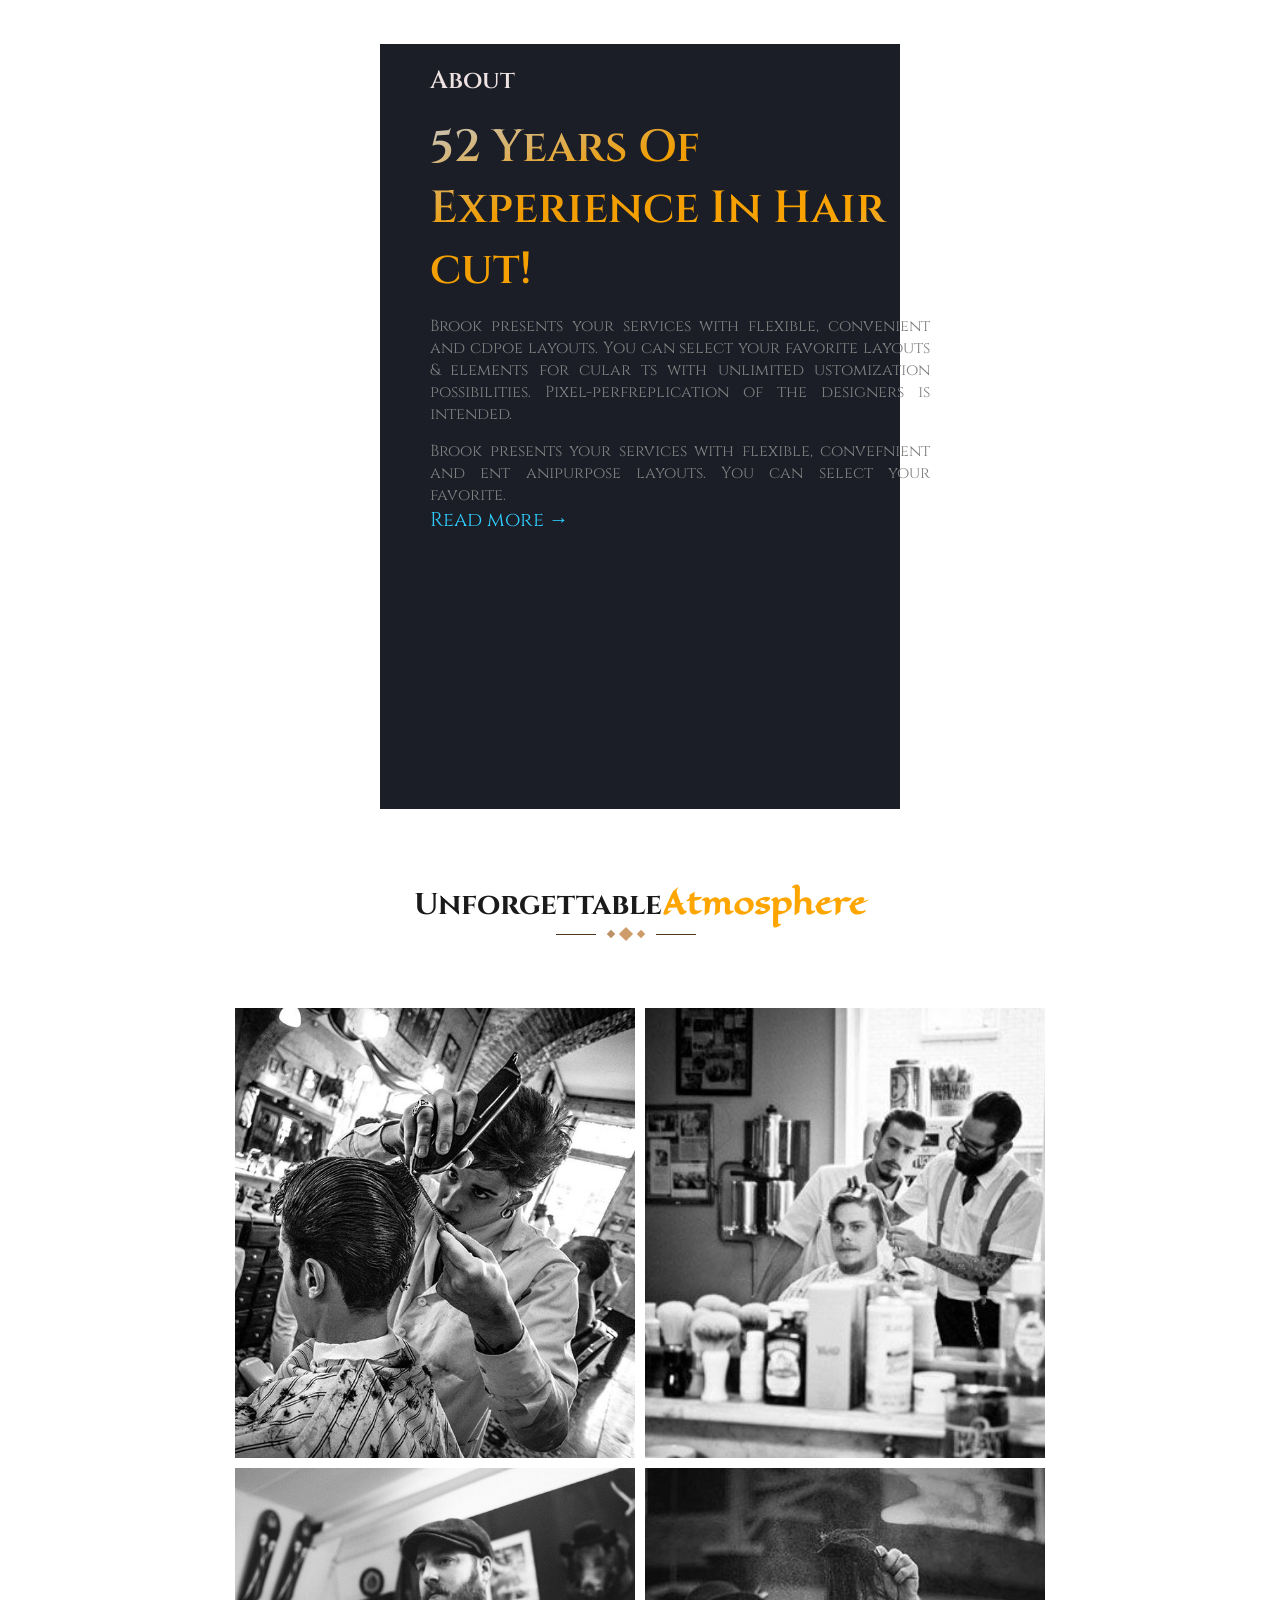
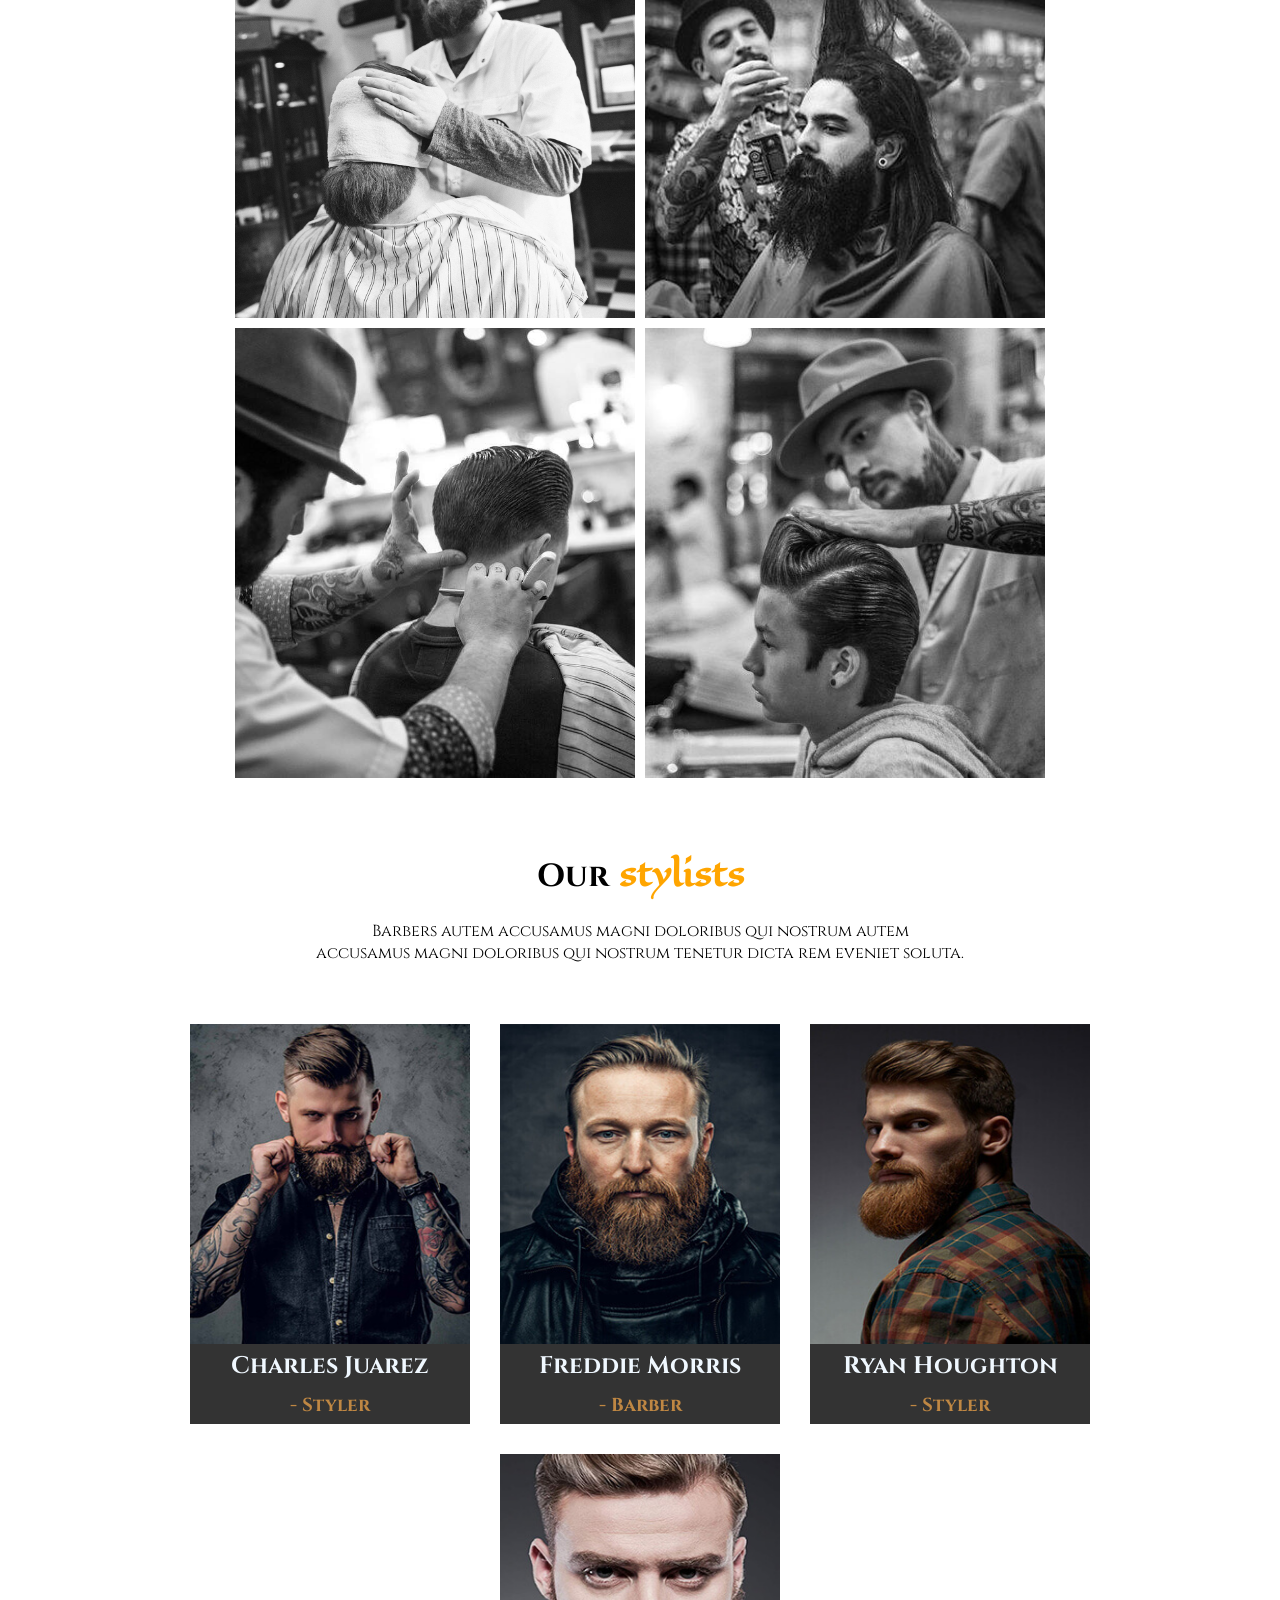
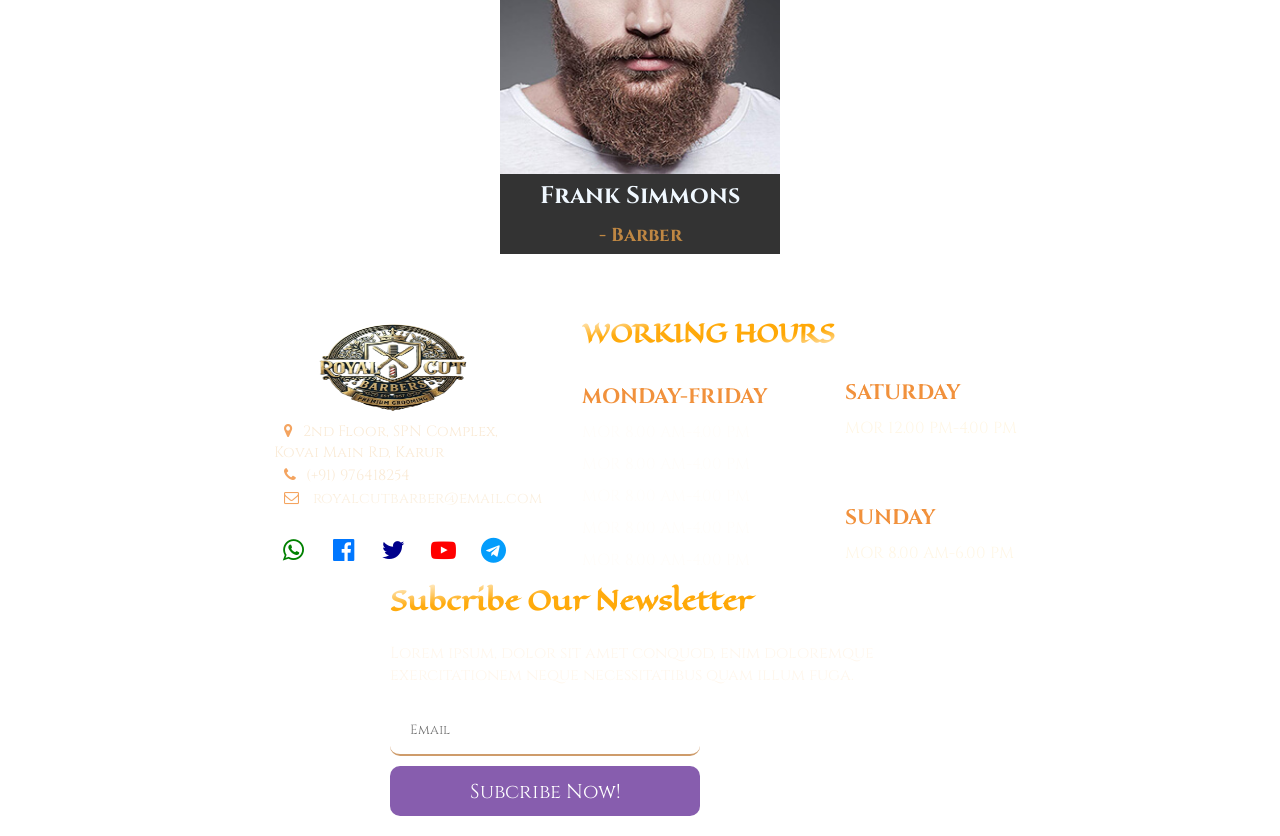
==== commit 5f2b7807: "addlogo" ====
--- a/about.html
+++ b/about.html
@@ -30,10 +30,10 @@
                     <li><a href="./contact.html">CONTACT</a></li>
                 </ul>
             </nav>
-            <div class="end">
-                <button class="main-btn">Book now!</button>
-                <a id="add" href="#">
-                     <i class="fa fa-opencart" aria-hidden="true">
+         <div class="end">
+                <button class="nav-btn"><a href="./contact.html">Book now!</a></button>
+                <a id="add" href="./services.html">
+                    <i class="fa fa-opencart" aria-hidden="true">
                         <sup>0</sup>
                     </i>
                 </a>
--- a/css/services.css
+++ b/css/services.css
@@ -13,7 +13,7 @@
 }
 
 .s1 {
-    background: url(/project-img/bgmain.avif);
+    background: url(../project-img/bgmain.avif);
     background-repeat: no-repeat;
     background-size: cover;
     position: relative;
--- a/css/index.css
+++ b/css/index.css
@@ -41,7 +41,7 @@
 }
 
 .c1 {
-    background: url(/project-img/first-img.png);
+    background: url(../project-img/first-img.png);
     background-repeat: no-repeat;
     background-size: cover;
     position: relative;
@@ -745,7 +745,7 @@
     width: 100%;
     display: flex;
     padding: 50px;
-    background-image: url(/project-img/dis-count.webp);
+    background-image: url(../project-img/dis-count.webp);
     background-size: cover;
     background-attachment: fixed;
     position: relative;
--- a/css/shop.css
+++ b/css/shop.css
@@ -17,7 +17,7 @@
 
 
 .p1 {
-    background: url(/project-img/br-shop.jpg);
+    background: url(../project-img/br-shop.jpg);
     background-repeat: no-repeat;
     background-size: cover;
     position: relative;
--- a/css/about.css
+++ b/css/about.css
@@ -7,7 +7,7 @@
 }
 
 .a1 {
-    background: url(/project-img/br-aboutus.jpg);
+    background: url(../project-img/br-aboutus.jpg);
     background-repeat: no-repeat;
     background-size: cover;
     position: relative;
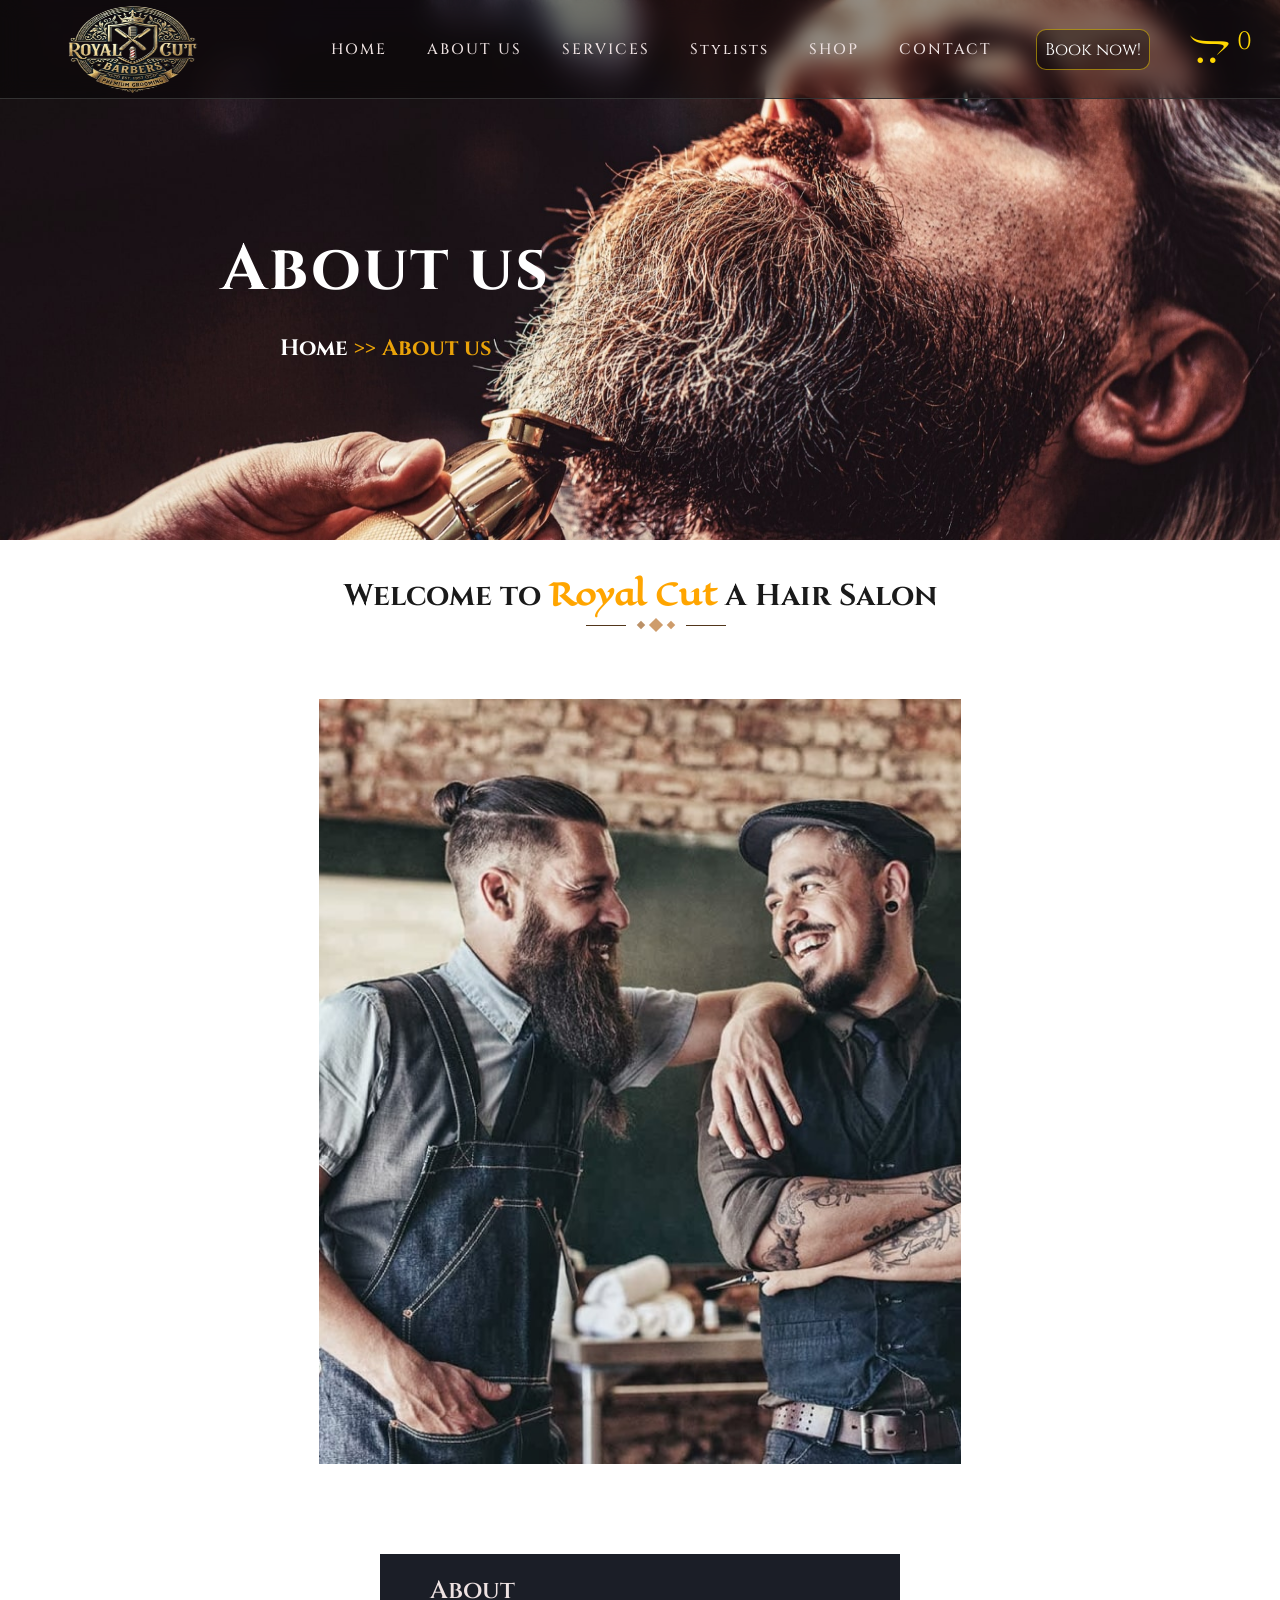
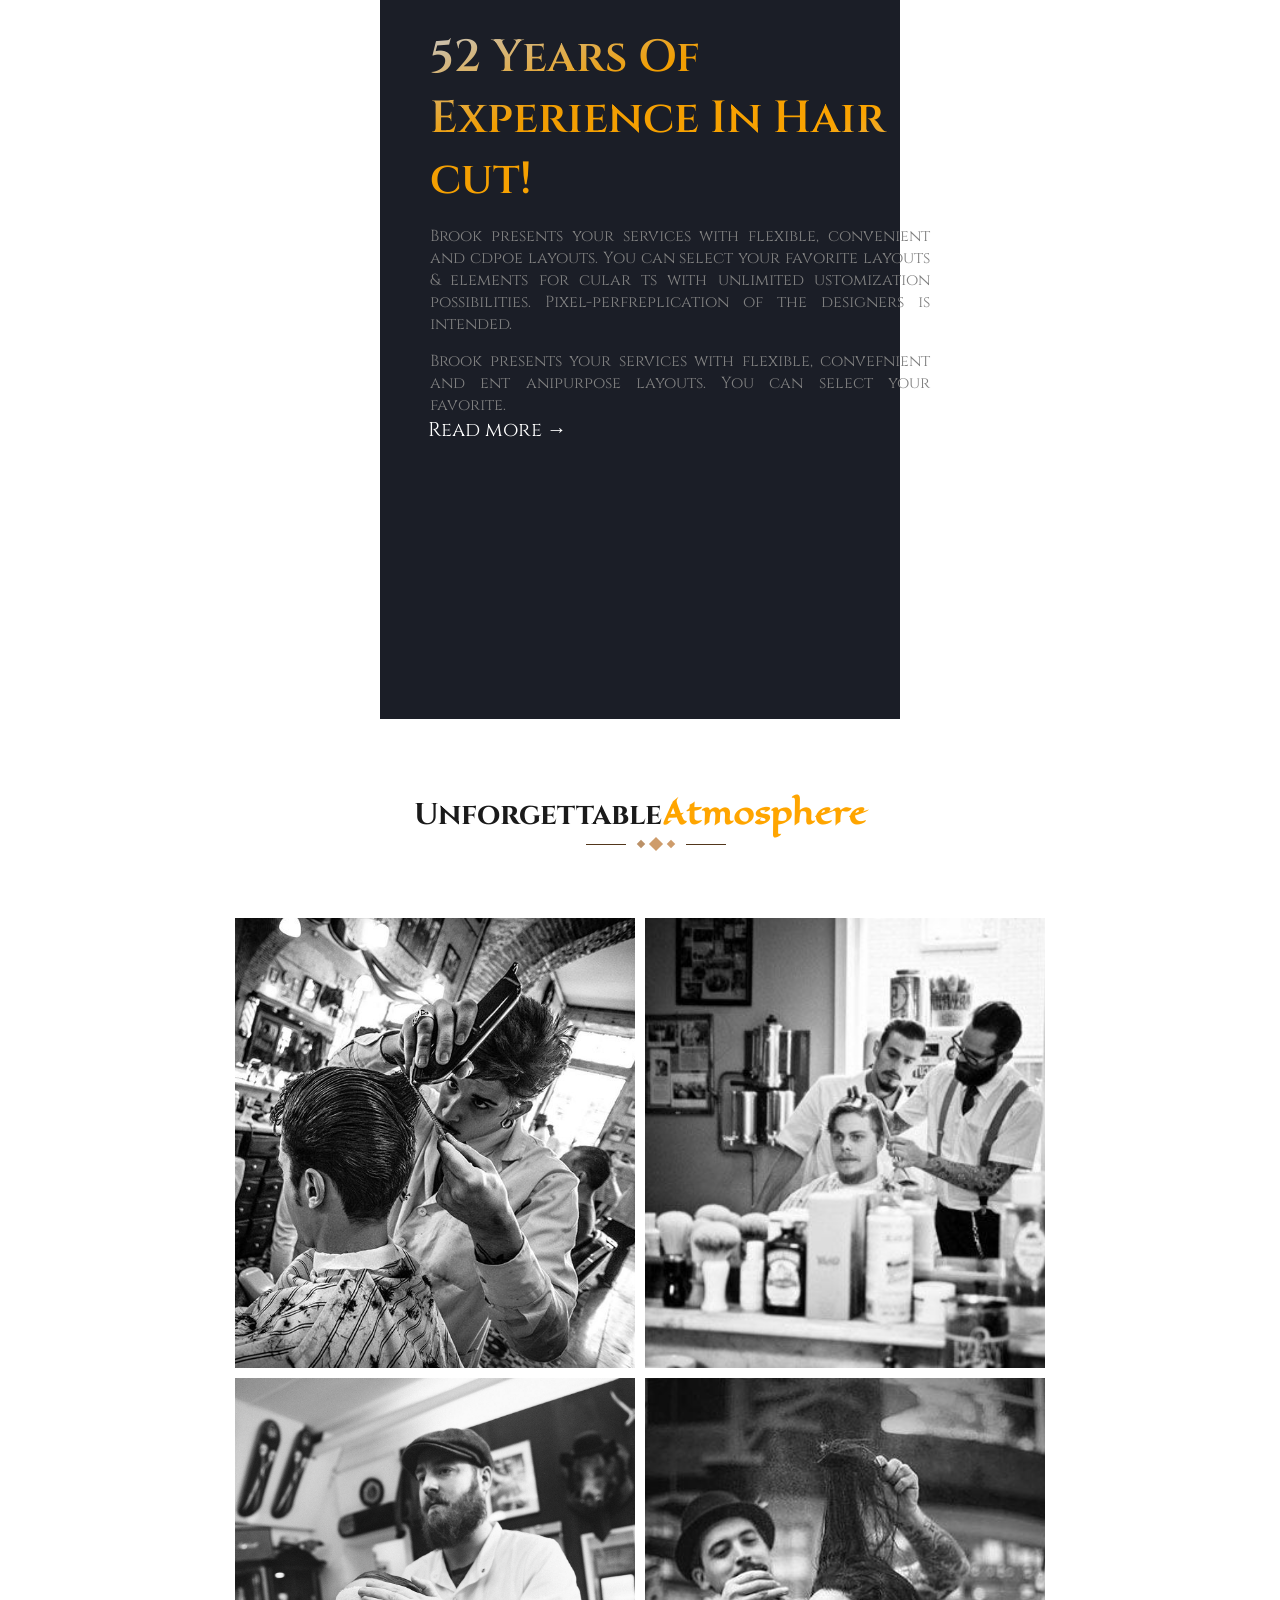
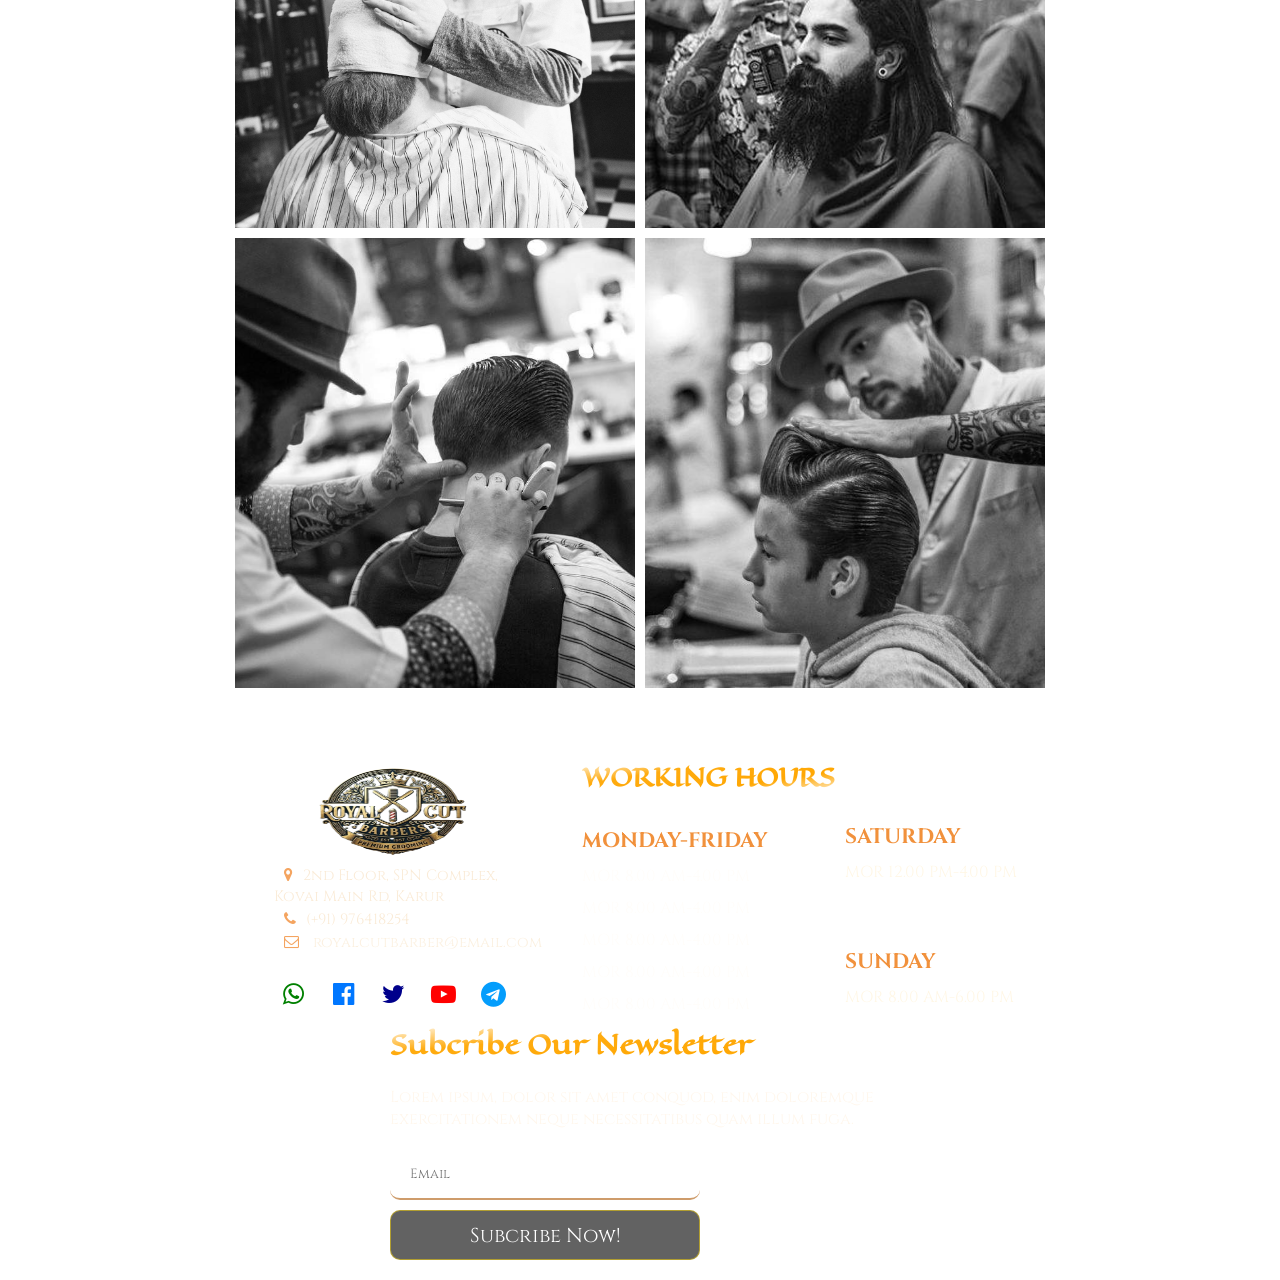
==== commit 4cfab520: "book" ====
--- a/about.html
+++ b/about.html
@@ -26,13 +26,14 @@
                     <li><a href="./index.html">HOME</a></li>
                     <li><a href="./about.html">ABOUT US</a></li>
                     <li><a href="./services.html">SERVICES</a></li>
+                     <li><a href="./stylist.html">Stylists</a></li>
                     <li><a href="./shop.html">SHOP</a></li>
                     <li><a href="./contact.html">CONTACT</a></li>
                 </ul>
             </nav>
          <div class="end">
-                <button class="nav-btn"><a href="./contact.html">Book now!</a></button>
-                <a id="add" href="./services.html">
+                <button class="nav-btn"><a href="./booking.html">Book now!</a></button>
+                <a id="add" href="./shop.html">
                     <i class="fa fa-opencart" aria-hidden="true">
                         <sup>0</sup>
                     </i>
@@ -41,9 +42,9 @@
         </div>
         <div class="body">
             <div class="cover1">
-                <div class="content">
+                <div class="content about">
                     <h1>About us</h1>
-                    <H3><a href="./index.html">Home</a> / About us</H3>
+                    <H3><a href="./index.html">Home</a> >> About us</H3>
                 </div>
             </div>
         </div>
@@ -137,96 +138,6 @@
     </div>
     </div>
 
-<div class="container">
-    <div class="head"><h1>Our<span class="head-clr"> stylists</span></h1>
-        <p>Barbers autem accusamus magni  doloribus qui nostrum
-autem <br>accusamus magni doloribus qui nostrum tenetur dicta rem eveniet soluta.</p>
-</div>
-    <div class="book-body">
-       <div class="book">
-        <div class="design">
-            <div class="d1">
-                <i class="fa fa-twitter" aria-hidden="true"></i>
-            </div>
-            <div class="d1">
-                <i class="fa fa-facebook" aria-hidden="true"></i>
-            </div>
-            <div class="d1">
-                <i class="fa fa-instagram" aria-hidden="true"></i>
-            </div>
-        </div>
-        <div class="book top-book">
-                 <img src="./project-img/member1-1.jpg" alt="">
-        </div>
-        <div class="book bot-book">
-            <h2>Charles Juarez</h2>
-            <h3>- Styler</h3>
-        </div>
-       </div>
-       <div class="book">
-           <div class="design">
-            <div class="d1">
-                <i class="fa fa-twitter" aria-hidden="true"></i>
-            </div>
-            <div class="d1">
-                <i class="fa fa-facebook" aria-hidden="true"></i>
-            </div>
-            <div class="d1">
-                <i class="fa fa-instagram" aria-hidden="true"></i>
-            </div>
-        </div>
-        <div class="book top-book">
-                 <img src="./project-img/member2-1.jpg" alt="">
-        </div>
-        <div class="book bot-book">
-            <h2>Freddie Morris</h2>
-            <h3>- Barber</h3>
-        </div>
-       </div>
-       <div class="book">
-           <div class="design">
-            <div class="d1">
-                <i class="fa fa-twitter" aria-hidden="true"></i>
-            </div>
-            <div class="d1">
-                <i class="fa fa-facebook" aria-hidden="true"></i>
-            </div>
-            <div class="d1">
-                <i class="fa fa-instagram" aria-hidden="true"></i>
-            </div>
-        </div>
-        <div class="book top-book">
-                 <img src="./project-img/member3.jpg" alt="">
-        </div>
-        <div class="book bot-book">
-            <h2>Ryan Houghton</h2>
-            <h3>- Styler</h3>
-        </div>
-       </div>
-       <div class="book">
-           <div class="design">
-            <div class="d1">
-                <i class="fa fa-twitter" aria-hidden="true"></i>
-            </div>
-            <div class="d1">
-                <i class="fa fa-facebook" aria-hidden="true"></i>
-            </div>
-            <div class="d1">
-                <i class="fa fa-instagram" aria-hidden="true"></i>
-            </div>
-        </div>
-        <div class="book top-book">
-                 <img src="./project-img/member4.jpg" alt="">
-        </div>
-        <div class="book bot-book">
-            <h2>Frank Simmons</h2>
-            <h3>- Barber</h3>
-        </div>
-       </div>
-      
-      
-    </div>
-</div>
 
 
 
@@ -237,7 +148,7 @@
         <div class="foot-main">
             <div class="foot-con1">
                 <div class="logo">
-                    <img src="./project-img/WhatsApp Image logo.png" alt="">
+                    <img src="./project-img/WhatsApp-Image-logo.png" alt="">
                 </div>
                 <p><span><i class="fa fa-map-marker" aria-hidden="true"></i></span>2nd Floor, SPN Complex,<br> Kovai Main Rd, Karur</p>
                 <p><span><i class="fa fa-phone" aria-hidden="true"></i></span>(+91) 976418254</p>
@@ -283,7 +194,7 @@
                     illum fuga.</p>
                 <form action="">
                     <input type="text" placeholder="Email" required><br>
-                    <button>Subcribe Now!</button>
+                    <button class="nav-btn">Subcribe Now!</button>
                 </form>
             </div>
         </div>
--- a/css/services.css
+++ b/css/services.css
@@ -11,6 +11,9 @@
     box-sizing: border-box;
       font-family:"Cinzel", serif ;
 }
+body{
+    overflow-x: hidden;
+}
 
 .s1 {
     background: url(../project-img/bgmain.avif);
@@ -39,7 +42,7 @@
 .content {
     /* border: 2px solid rgb(195, 0, 255); */
     position: relative;
-    height: 70vh;
+    height: 60vh;
     display: grid;
     place-items: center;
 
@@ -47,7 +50,7 @@
 
 .content h1 {
     color: #fff;
-    font-size: 6rem;
+    font-size: 4rem;
     cursor: default;
     font-family: "Cinzel", serif;
     font-weight: 700;
@@ -56,28 +59,23 @@
 
 .content h3 {
     position: absolute;
-    top: 45vh;
+    top: 37vh;
     /* left: 100px; */
-    font-size: 2rem;
-    color: gray;
+    font-size: 1.4rem;
+    color: rgb(233, 162, 9);
     cursor: default;
 }
 
 .content h3 a {
     text-decoration: none;
-    color: #97e1eb;
-}
-
-
-.f-body {
-    display: flex;
-    justify-content: center;
-    padding: 40px;
-    gap: 40px;
-    background: black;
-}
-
-.s-body {
+    color:white;
+}   
+.content h3 a:hover{
+    text-decoration: underline;
+}
+
+
+.container .f-body {
     display: flex;
     justify-content: center;
     padding: 40px;
@@ -85,12 +83,20 @@
     /* background: black; */
 }
 
-.t-body {
-    display: flex;
-    justify-content: center;
-    padding: 20px;
+.container .s-body {
+    display: flex;
+    justify-content: center;
+    padding: 40px;
+    gap: 40px;
+    /* background: black; */
+}
+
+.container .t-body {
+    display: flex;
+    justify-content: center;
+    padding: 40px;
     /* flex-direction: row-reverse; */
-    background-color: black;
+    /* background-color: black; */
     gap: 40px;
 }
 
@@ -117,6 +123,9 @@
     font-family:var(--font-mainhead);
     font-size: 5rem;
     color: #0a0a0a;
+    background: linear-gradient(to bottom right, #ffffffbe, #ffa600ef, #ffa600fb, #ffffffbe);
+    color: transparent;
+    background-clip: text;
 }
 
 .line1 h2 {
@@ -145,10 +154,7 @@
     font-size: 1.1rem;
     border: none;
 }
-.l-box button:hover{
-    /* background: linear-rgradient(to right,gold,orange,red); */
-    background: repeating-linear-gradient(to right,gold,orange,red);
-}
+
 .l-box a:hover {
     color: rgb(255, 255, 255);
 }
--- a/css/index.css
+++ b/css/index.css
@@ -13,6 +13,11 @@
     padding: 0;
     box-sizing: border-box;
     font-family: "Cinzel", serif;
+    /* outline: 2px solid red; */
+}
+
+body {
+    overflow-x: hidden;
 }
 
 .container {
@@ -26,10 +31,11 @@
     justify-content: space-between;
     background: rgba(0, 0, 0, 0.4);
     backdrop-filter: blur(10px);
-    padding: 5px 20px;
+    padding: 1px 20px;
     position: fixed;
     width: 100%;
     z-index: 1000;
+    border-bottom: 1px solid #333;
 
 }
 
@@ -68,9 +74,9 @@
     /* background: #005c80a4; */
 }
 
-.heads1 {
-    font-size: 2.4rem;
-
+/* contact */
+.a-content form .index{
+    background-color: #FEE9F9;
 }
 
 .heads2 {
@@ -85,14 +91,14 @@
 .logo {
     /* border: 2px solid green; */
     height: 6rem;
-    width: 16rem;
+    width: 14rem;
 
 }
 
 .logo img {
     /* border: 2px solid; */
     height: 6rem;
-    width: 16rem;
+    width: 14rem;
     /* padding: 1PX 10PX; */
     /* object-fit: cover; */
     background-size: cover;
@@ -110,7 +116,7 @@
 nav ul {
     display: flex;
     justify-content: center;
-    gap: 60px;
+    gap: 40px;
 
 }
 
@@ -179,21 +185,31 @@
     padding: 0rem 1.1rem;
 
 }
-.nav-btn{
-    padding: 0.5rem 0.5rem;
-    background-color: #0000001a;
+
+.nav-btn {
+    padding: 0.5rem;
     border-radius: 10px;
-    border: 1px solid rgba(255, 217, 0, 0.507);
-}
-.nav-btn:hover{
-    background-color: rgba(252, 111, 10, 0.925);
-}
-.nav-btn a{
+    border: 1px solid rgba(255, 217, 0, 0.5);
+    background-color: #00000062;
+    transition: 0.3s ease;
+}
+
+.nav-btn:hover {
+    background: linear-gradient(45deg, gold, orange);
+    transform: translateY(-3px);
+    box-shadow: 0 5px 15px rgba(255, 165, 0, 0.4);
+}
+
+
+
+
+
+
+
+.nav-btn a {
     text-decoration: none;
-    color:white;
+    color: white;
     font-size: 17px;
-    
-
 }
 
 .cover {
@@ -253,21 +269,22 @@
 }
 
 .end .fa {
+    color: gold;
     font-size: 30px;
 }
 
 .main-btn {
-    margin: 0px -18px;
+    /* margin: 0px -18px; */
     font-size: 20px;
     /* padding: 20px 30px; */
     font-family: var(--font-head);
     font-weight: 300;
+    margin-left: -20px;
     text-decoration: none;
-    color: #2fccfc;
-}
-
-.h-content .main-btn:hover {
-    color: rgb(183, 112, 250);
+    color:white;
+}
+ .main-btn:hover {
+    color: gold;
     text-decoration: underline;
 }
 
@@ -291,7 +308,7 @@
     position: absolute;
     width: 90%;
     top: 90px;
-    left: 50px;
+    left: 80px;
 }
 
 .h2 p .deg1 {
@@ -376,7 +393,7 @@
 .left-contend {
     /* border: 2px solid #00ff37; */
     height: 85vh;
-    /* flex: 0 0 400px; */
+    flex: 0 0 auto;
     display: flex;
     justify-content: center;
     position: relative;
@@ -648,9 +665,12 @@
 
 
 /* brand */
+.brand{
+    margin-top: 40px;
+}
 .brand-body {
     /* border: 2px solid; */
-    padding: 60px 20px;
+    padding: 20px 20px 60px 20px ;
 }
 
 .con-protect {
@@ -855,6 +875,8 @@
 }
 
 @media screen and (max-width:576px) {
+
+
     .fa-bars {
         display: block;
     }
@@ -876,12 +898,6 @@
         right: 0;
     }
 
-    .con-head {
-        position: relative;
-        display: flex;
-        background: #3d3939;
-
-    }
 
     nav {
         position: absolute;
@@ -906,8 +922,12 @@
         left: 10px;
     }
 
+    .container .con-head {
+        position: absolute;
+    }
+
     .cover {
-        height: 62vh;
+        height: auto;
         padding: 40px;
     }
 
@@ -942,10 +962,9 @@
 
     .right-contend {
         /* border: 2px solid #00ff37; */
-        /* height: auto; */
+        height: auto;
         display: flex;
         background: #1B1E27;
-        width: max-content;
     }
 
     .right-contend h3 {
@@ -963,19 +982,89 @@
         font-size: 10px;
     }
 
+
+
     .main {
         /* border: 2px solid rgb(60, 0, 128); */
-        flex: 0 0 389px;
-        margin: 20px 40px;
+        flex: 0 0 240px;
+        display: flex;
+        flex-wrap: wrap;
+        height: auto;
+        flex-direction: column;
+        padding: 2vh;
+        margin: 24px 0px;
     }
 
     .left-box,
     .right-box {
         /* border: 2px solid yellow; */
-        flex: 0 0 489px;
+        flex: 1;
         gap: 1px;
         margin: 0;
-    }
+        padding: 0;
+    }
+
+    .left-contend {
+        /* border: 2px solid #00ff37; */
+        flex: 0 0 239px;
+        display: flex;
+        justify-content: center;
+        position: relative;
+        overflow: hidden;
+    }
+
+
+    .con-body .main-con .box1,
+    .box2 {
+        /* border: 2px solid rebeccapurple; */
+        /* height: 80vh; */
+        /* flex: 0 0 352px; */
+        display: flex;
+        flex-direction: column;
+        gap: 20px;
+        flex-wrap: wrap;
+    }
+
+    .card1 {
+        /* border: 2px solid red; */
+        /* margin: 10px 10px; */
+        /* height: 35vh; */
+        display: flex;
+        flex-direction: column;
+        /* flex-wrap: wrap; */
+    }
+
+    .cardcon {
+        /* border: 2px solid green; */
+        width: auto;
+        height: 100%;
+    }
+
+    .cardimg {
+        /* border: 2px solid green; */
+        /* width: 50%; */
+        padding: 53px;
+        height: 100%;
+    }
+
+
+
+    .l-box h1 {
+        font-family: var(--font-mainhead);
+        font-size: 3rem;
+        color: #0a0a0a;
+    }
+
+
+
+
+
+
+
+
+
+
+
 
     /* footer */
     .foot-con1 {
@@ -1011,6 +1100,27 @@
     /* contact */
     .a-content form {
         margin: 0;
+        padding: 0;
+    }
+
+    .a-content {
+        /* border: 2px solid red; */
+        /* height: 70vh; */
+        width: auto;
+        display: grid;
+        place-items: center;
+    }
+
+    .a-content form input {
+        margin: 10px 0;
+        border: none;
+        padding: 7px 86px 7px 4px;
+    }
+
+    .a-content form textarea {
+        margin: 10px 0;
+        padding: 7px 95px 7px 4px;
+        border: none;
     }
 
     .a-content1 iframe {
@@ -1020,6 +1130,10 @@
     /* discount */
     .dis-con {
         flex: 0 0 40px;
+    }
+
+    .a-content form .sub {
+        padding: 7px 105px 7px;
     }
 
     /* services */
@@ -1034,13 +1148,44 @@
     /* every */
     .box1,
     .box2 {
-        flex: 0 0 380px;
-    }
-
-
-
+        flex: 0 1 380px;
+    }
 
     .content h1 {
         font-size: 5rem;
     }
+
+
+
+    .h2 .flip {
+        /* border: 2px solid; */
+        position: absolute;
+        width: 70%;
+        top: 90px;
+        left: 50px;
+    }
+
+
+    .container .con-body {
+        /* border: 2px solid red; */
+        display: flex;
+        flex-wrap: wrap;
+        justify-content: center;
+        flex-direction: column;
+        gap: 20px;
+    }
+
+
+
+
+    .box {
+        /* border: 2px solid rebeccapurple; */
+        height: 50vh;
+        flex: 0 0 278px;
+        position: relative;
+        overflow: hidden;
+    }
+
+
+
 }
--- a/css/shop.css
+++ b/css/shop.css
@@ -14,6 +14,9 @@
     font-family: "Cinzel", serif;
     box-sizing: border-box;
 }
+body{
+    overflow-x: hidden;
+}
 
 
 .p1 {
@@ -35,9 +38,9 @@
     display: flex;
     flex-wrap: wrap;
     justify-content: center;
-    gap: 23px;
-    padding: 20px 10px;
-    background-color: rgba(255, 105, 180, 0.137);
+    gap: 20px;
+    padding: 0px 10px 54px;
+    background-color: #ffffff;
 }
 
 .main-box {
@@ -47,8 +50,8 @@
     width: 280px;
     position: relative;
     float: left;
-    margin-top: 30px;
-    margin-left: 45px;
+    margin-top: 60px;
+    margin-left: 15px;
     /* border-radius: 5px; */
     overflow: hidden;
 
@@ -137,7 +140,7 @@
     position: relative;
     bottom: 0;
     padding: 10px;
-    background-color: #ecdf225b;
+    background-color:rgba(190, 223, 236, 0.096);
     border-bottom-left-radius: 10px;
     /* border-bottom-right-radius: 20px; */
 
@@ -162,7 +165,7 @@
     font-size: 17px;
     top: 27px;
     left: 6px;
-    font-weight: 0px;
+    font-weight: 100px;
     margin: 15px;
     /* font-family: var(---FONT-MAIN); */
     font-family: "Metal Mania", system-ui;
@@ -174,7 +177,7 @@
     font-size: 20px;
     top: 35px;
     right: 10px;
-    color: rgba(214, 13, 13, 0.788);
+    color:orange;
     font-family: "Metal Mania", system-ui;
 
 }
@@ -185,8 +188,8 @@
     padding: 8px 25px;
     border-radius: 15px;
     font-size: 19px;
-    font-weight: 200;
-    color: rgba(17, 1, 90, 0.623);
+    font-weight: 100;
+    color: black;
     background-color: #17cfe702;
     font-family: var(--font-heading);
     /* font-style: italic; */
@@ -195,6 +198,10 @@
     overflow: hidden;
     z-index: 2;
     border: none;
+    transition-delay: 0.2s ;
+}
+.bottom-box button:hover{
+    color: white;
 }
 
 .bottom-box button::before {
@@ -214,8 +221,6 @@
 
 .bottom-box button:hover::before {
     left: 0;
-
-
 }
 
 .bottom-box del {
@@ -340,7 +345,7 @@
     background-color: #ffffff;
 }
 .emoji .b1:hover{
-    background-color:yellow;
+    opacity: 0;
 }
 
 .emoji .b1 i {
@@ -443,8 +448,8 @@
     width: 310px;
     font-size: 20px;
     color: #ffffff;
-    border: none;
-    background-color: #420080a2;
+    /* border: none; */
+    background:rgba(0, 0, 0, 0.616);
     border-radius: 10px;
 }
 
--- a/css/about.css
+++ b/css/about.css
@@ -4,6 +4,17 @@
     box-sizing: border-box;
     font-family: "Cinzel", serif;
 
+}
+
+.cover1 .about{
+    margin-left: -509px;
+}
+
+
+
+
+body{
+    overflow-x: hidden;
 }
 
 .a1 {
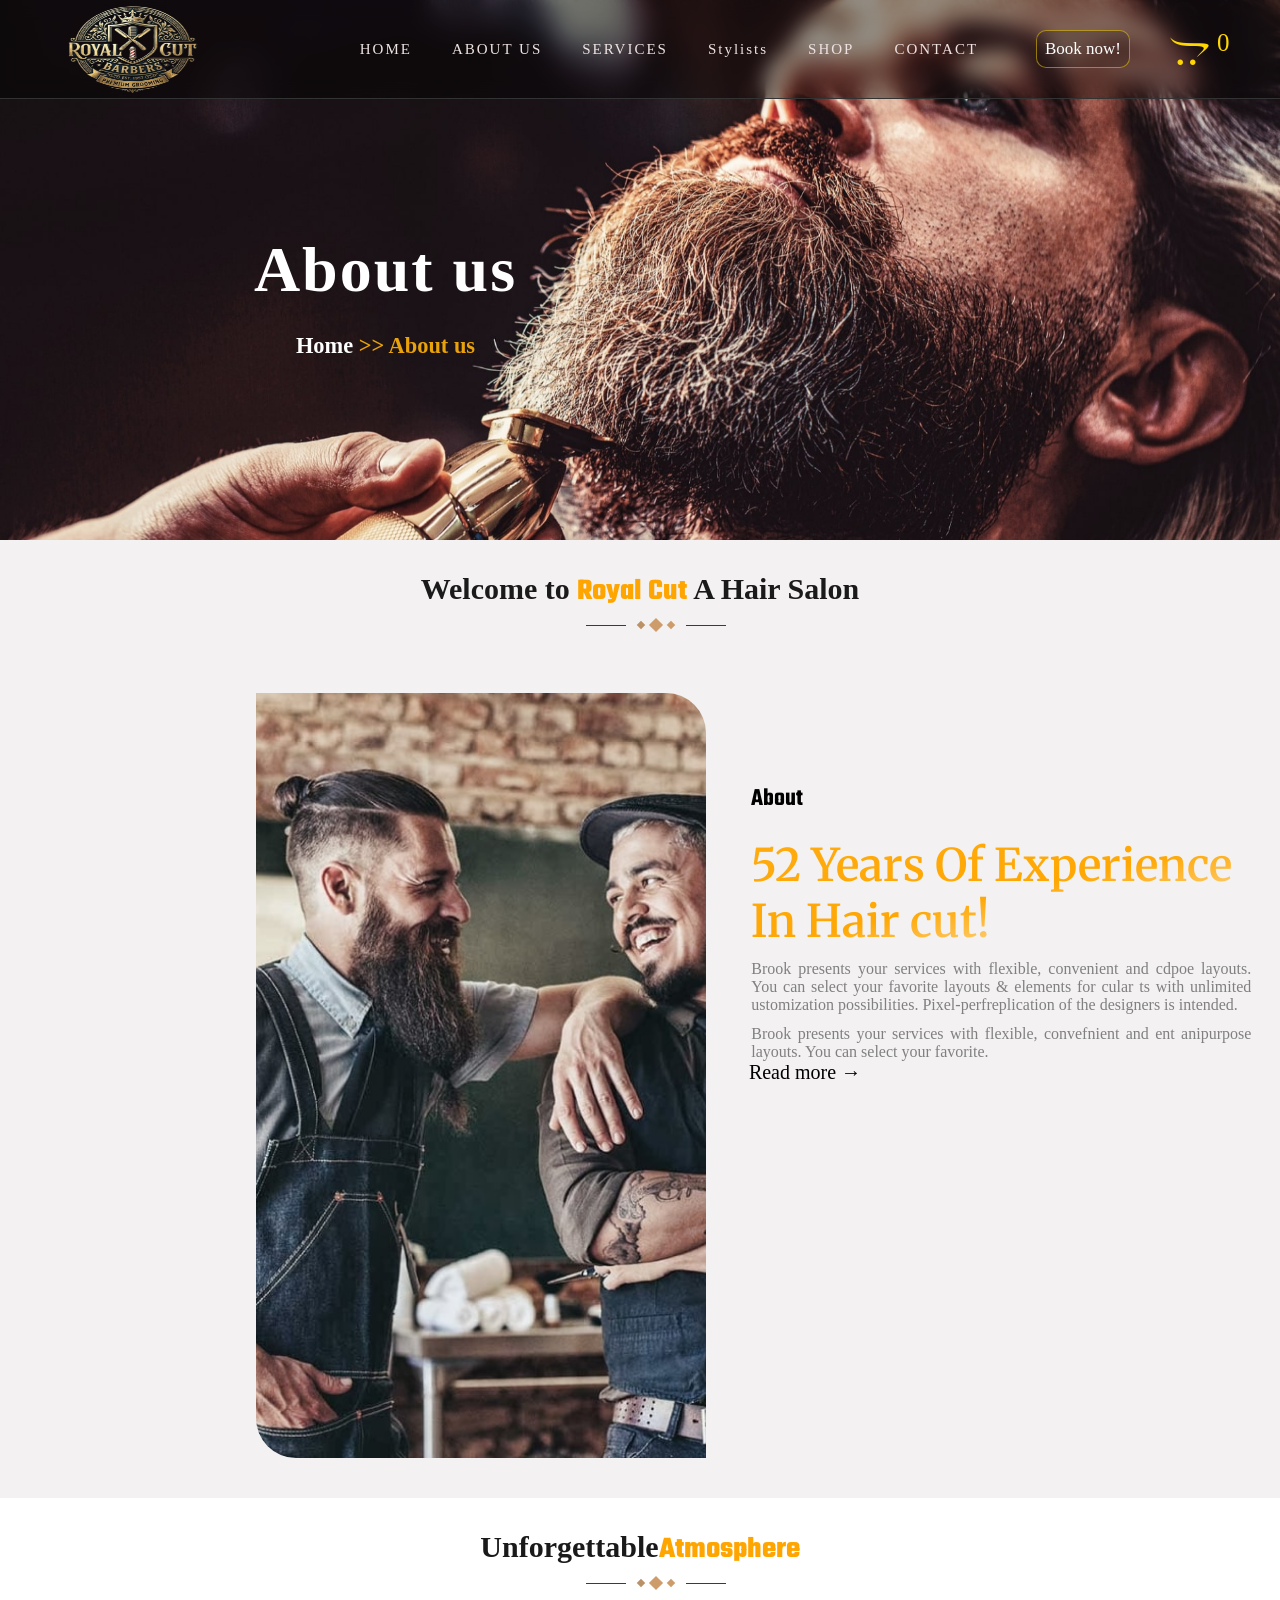
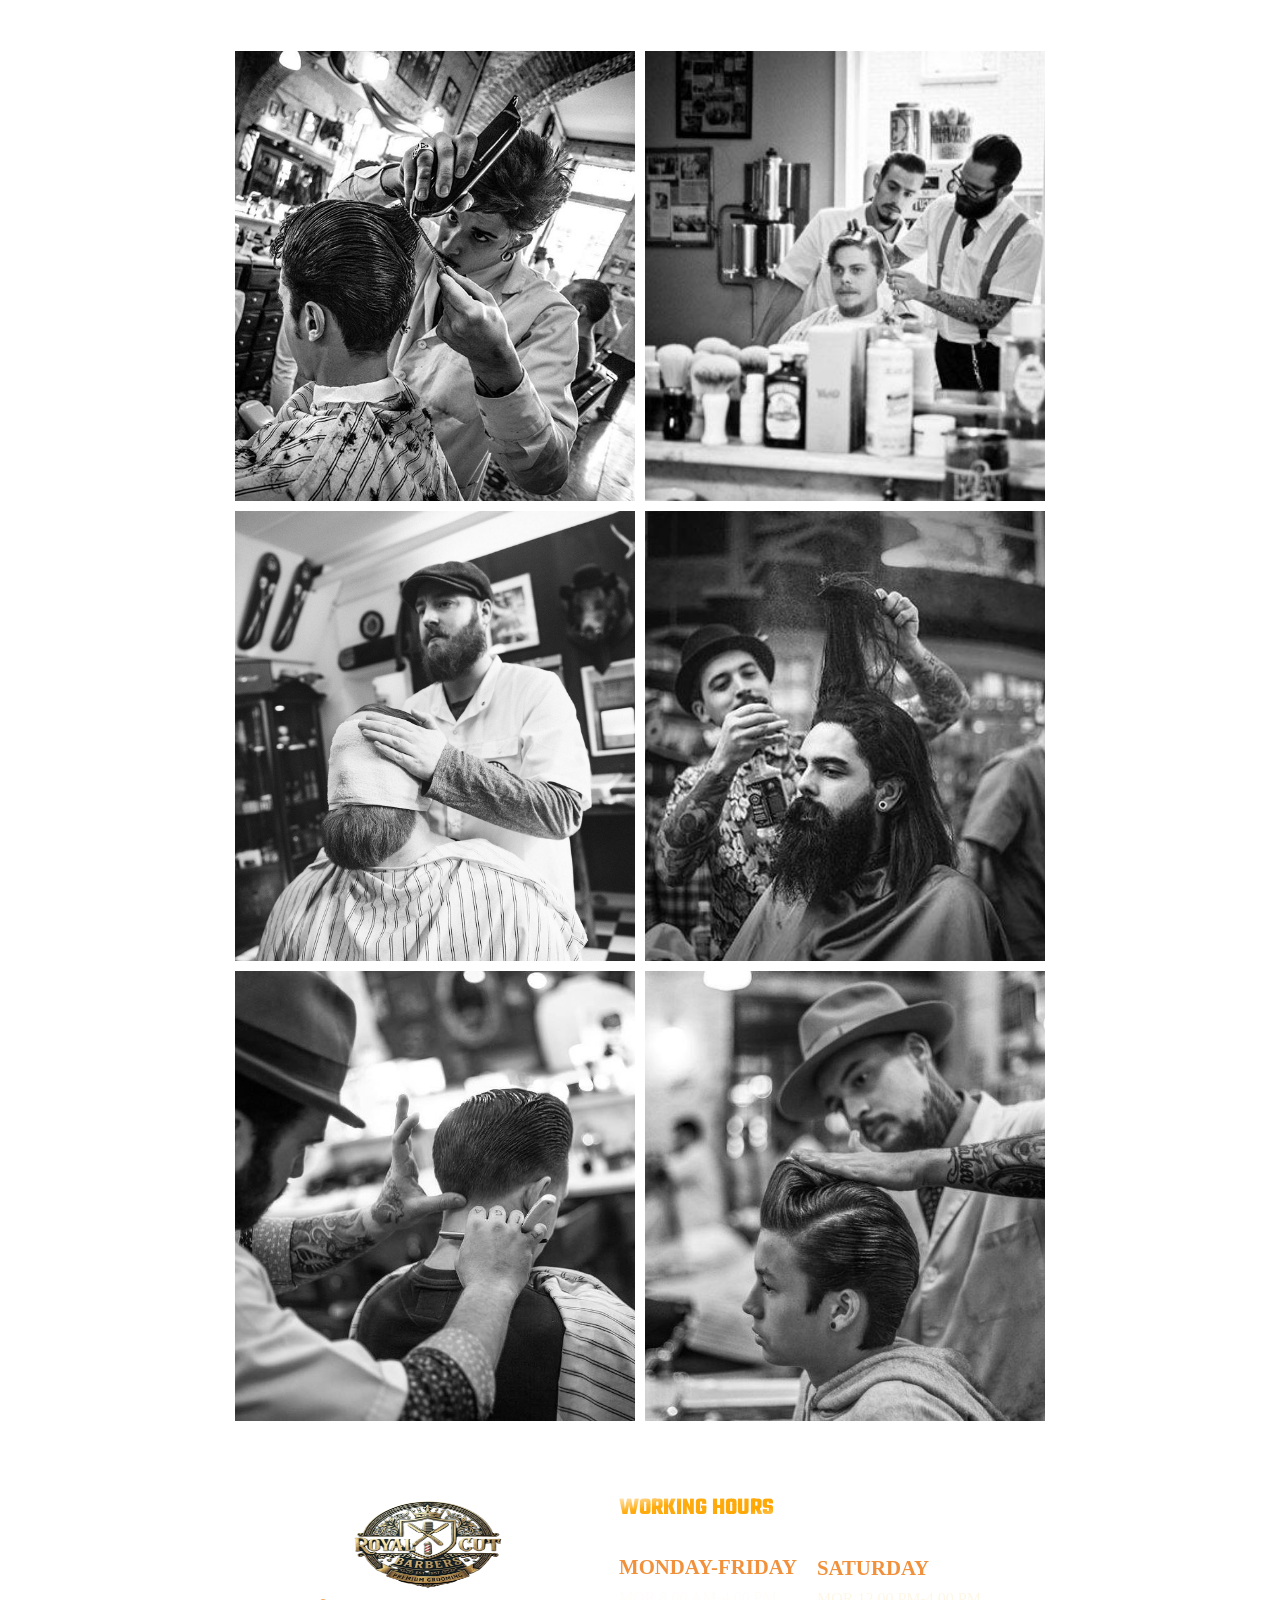
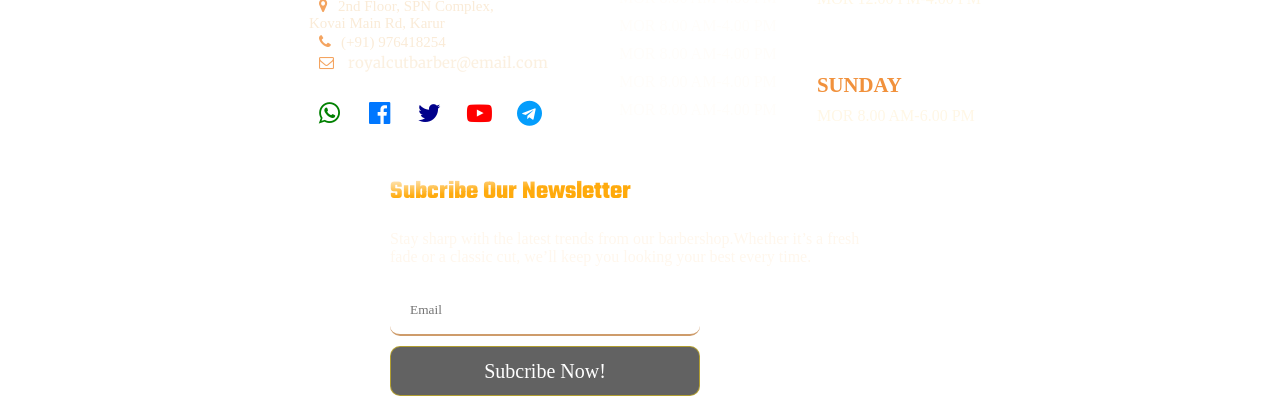
==== commit f84f9e17: "stylist page edit" ====
--- a/about.html
+++ b/about.html
@@ -50,7 +50,7 @@
         </div>
     </div>
 
-     <div class="container">
+     <div class="container bg-f">
         <div class="h2">
             <h2 class="t1">Welcome to <span class="head-clr">Royal Cut</span> A Hair Salon</h2>
             <p class="flip">
@@ -190,8 +190,7 @@
             </div>
             <div class="foot-con3">
                 <h2>Subcribe Our Newsletter</h2>
-                <p>Lorem ipsum, dolor sit amet conquod, enim doloremque exercitationem neque necessitatibus quam
-                    illum fuga.</p>
+                <p>Stay sharp with the latest trends from our barbershop.Whether it’s a fresh fade or a classic cut, we’ll keep you looking your best every time.</p>
                 <form action="">
                     <input type="text" placeholder="Email" required><br>
                     <button class="nav-btn">Subcribe Now!</button>
--- a/css/services.css
+++ b/css/services.css
@@ -1,19 +1,19 @@
-@import url('https://fonts.googleapis.com/css2?family=Cinzel:wght@400..900&family=Eagle+Lake&family=Metal+Mania&display=swap');
+/* @import url('https://fonts.googleapis.com/css2?family=Cinzel:wght@400..900&family=Eagle+Lake&family=Metal+Mania&display=swap');
 :root {
     --font-p: "Cinzel", serif;
     --font-heading: "Metal Mania", system-ui;
     --font-mainhead:"Eagle Lake", serif;
-}
-
-* {
+} */
+
+/* * {
     margin: 0;
     padding: 0;
     box-sizing: border-box;
       font-family:"Cinzel", serif ;
-}
-body{
+} */
+/* body{
     overflow-x: hidden;
-}
+} */
 
 .s1 {
     background: url(../project-img/bgmain.avif);
@@ -78,27 +78,32 @@
 .container .f-body {
     display: flex;
     justify-content: center;
-    padding: 40px;
     gap: 40px;
+     /* padding: 40px; */
     /* background: black; */
 }
 
 .container .s-body {
     display: flex;
     justify-content: center;
-    padding: 40px;
     gap: 40px;
+     /* padding: 40px; */
     /* background: black; */
 }
 
 .container .t-body {
     display: flex;
     justify-content: center;
-    padding: 40px;
+     /* padding: 40px; */
     /* flex-direction: row-reverse; */
     /* background-color: black; */
     gap: 40px;
 }
+
+
+    .f-body, .s-body, .t-body{
+        padding: 40px;
+    }
 
 
 .l-box {
@@ -219,3 +224,4 @@
      font-family:var(--font-mainhead);
 }
 
+
--- a/css/index.css
+++ b/css/index.css
@@ -1,10 +1,10 @@
-@import url('https://fonts.googleapis.com/css2?family=Cinzel:wght@400..900&family=Eagle+Lake&family=Metal+Mania&display=swap');
+@import url('https://fonts.googleapis.com/css2?family=Merriweather:ital,opsz,wght@0,18..144,300..900;1,18..144,300..900&family=Teko:wght@300..700&display=swap');
 
 :root {
 
-    --font-p: "Cinzel", serif;
-    --font-heading: "Metal Mania", system-ui;
-    --font-mainhead: "Eagle Lake", serif;
+    --font-p: "Merriweather", serif;
+    --font-heading: "Merriweather", serif;
+    --font-mainhead: "Teko", sans-serif;
 
 }
 
@@ -16,9 +16,9 @@
     /* outline: 2px solid red; */
 }
 
-body {
+/* body {
     overflow-x: hidden;
-}
+} */
 
 .container {
     border: 0px solid;
@@ -44,6 +44,7 @@
     display: flex;
     flex-wrap: wrap;
     justify-content: center;
+    overflow: hidden;
 }
 
 .c1 {
@@ -63,7 +64,7 @@
 
 .bg-f {
 
-    background: #f533c41c;
+    background: rgba(196, 185, 185, 0.199);
     /* background:#e1edff; */
 
 }
@@ -75,7 +76,7 @@
 }
 
 /* contact */
-.a-content form .index{
+.a-content form .index {
     background-color: #FEE9F9;
 }
 
@@ -190,7 +191,7 @@
     padding: 0.5rem;
     border-radius: 10px;
     border: 1px solid rgba(255, 217, 0, 0.5);
-    background-color: #00000062;
+    background-color: #0000002a;
     transition: 0.3s ease;
 }
 
@@ -241,7 +242,6 @@
 }
 
 .h-content h2 {
-    font-family: var(--font-mainhead);
     font-weight: 600;
     font-size: 50px;
     background: linear-gradient(to bottom right, #ffffffbe, #ffa600ef, #ffa600fb, #ffffffbe);
@@ -250,7 +250,7 @@
 }
 
 .h-content h4 {
-    font-family: var(--font-head);
+    font-family: var(--font-mainhead);
     font-size: 31px;
     font-weight: 500;
     margin: 10px 0px;
@@ -258,10 +258,12 @@
 }
 
 .h-content p {
-    text-align: justify;
+    /* text-align: justify; */
+
+    font-family: var(--font-mainhead);
     font-weight: 300;
     margin: 10px 0;
-    font-size: 20px;
+    font-size: 23px;
     background: linear-gradient(#fff8d3, #fdd384);
     color: transparent;
     background-clip: text;
@@ -281,9 +283,10 @@
     font-weight: 300;
     margin-left: -20px;
     text-decoration: none;
-    color:white;
-}
- .main-btn:hover {
+    color: white;
+}
+
+.main-btn:hover {
     color: gold;
     text-decoration: underline;
 }
@@ -380,7 +383,7 @@
 .left-box,
 .right-box {
     /* border: 2px solid yellow; */
-    flex: 0 0 600px;
+    flex: 0 0 300px;
     /* height: 90vh; */
     margin-top: 10px;
     padding: 40px;
@@ -393,7 +396,9 @@
 .left-contend {
     /* border: 2px solid #00ff37; */
     height: 85vh;
-    flex: 0 0 auto;
+    flex: 0 0 450px;
+    border-top-right-radius: 40px;
+    border-bottom-left-radius: 40px;
     display: flex;
     justify-content: center;
     position: relative;
@@ -436,15 +441,17 @@
     /* border: 2px solid #00ff37; */
     height: 85vh;
     display: flex;
-    /* justify-content: center; */
-    background: #1B1E27;
+    justify-content: center;
+    background: #80808000;
+    align-items: center;
     /* flex-direction: column; */
 }
 
 .main {
     /* border: 2px solid rgb(60, 0, 128); */
     flex: 0 0 500px;
-    margin-left: 50px;
+    height: 70vh;
+    /* margin-left: 50px; */
 
 }
 
@@ -452,35 +459,31 @@
     margin: 20px 0;
     font-size: 25px;
     font-weight: 600;
-    color: #eee2e2;
-    font-family: var(---font-head);
+    /* color: #eee2e2; */
+    font-family: var(--font-mainhead);
 }
 
 .right-contend h3 {
     /* position: absolute; */
-    background: linear-gradient(to bottom right, #ffffffbe, #ffa600ef, #ffa600fb, #ffffffbe);
+    background: linear-gradient(to bottom right, #ffa600ef, #ffa600fb, #ffffffbe);
     color: transparent;
     background-clip: text;
     font-weight: 600;
-    font-family: var(---FONT-MAIN);
+    font-family: var(--font-p);
     font-size: 45px;
 
 }
 
 .right-contend p {
-    margin-top: 15px;
+    margin-top: 11px;
     font-size: 15x;
     color: gray;
     text-align: justify;
 }
 
-
-
-
-
-
-
-
+.main a {
+    color: black;
+}
 
 
 
@@ -589,13 +592,14 @@
 }
 
 .cardimg {
-    /* border: 2px solid green; */
+    /* border: 1px dotted rgba(190, 209, 190, 0.603); */
     width: 50%;
     height: 100%;
     display: grid;
     place-items: center;
 }
 
+
 .cardcon {
     /* border: 2px solid green; */
     width: 50%;
@@ -604,7 +608,8 @@
 
 .cardcon p {
     padding: 10px 0;
-    font-size: 14px;
+    color: gray;
+    text-align: justify;
 }
 
 .cardcon button {
@@ -632,6 +637,7 @@
     left: 0;
     background-color: #d4af3771;
     z-index: -9;
+    border-radius: 50%;
     transition: 0.3s linear;
     opacity: 0;
     transition-delay: 0.1s;
@@ -665,12 +671,11 @@
 
 
 /* brand */
-.brand{
-    margin-top: 40px;
-}
+
+
 .brand-body {
     /* border: 2px solid; */
-    padding: 20px 20px 60px 20px ;
+    padding: 20px;
 }
 
 .con-protect {
@@ -860,6 +865,7 @@
 
 
 
+
 /* Media query */
 
 
@@ -887,56 +893,62 @@
 
     .fa-bars {
         position: absolute;
-        top: 25px;
-        left: 30px;
+        top: 37px;
+        right: 36px;
         font-size: 25px;
         color: whitesmoke;
     }
 
     .logo img {
         position: absolute;
-        right: 0;
+        left: 0;
     }
 
 
     nav {
         position: absolute;
-        background-color: #3d3939;
-        top: 105%;
+        background-color: white;
+        top: 102%;
         left: -200px;
         /* padding: 1em 2em; */
         z-index: 1;
         /* opacity: 0; */
         width: 190px;
         transform: translateX(-1%);
-        transition: 1s linear;
+        transition: 0.5s linear;
     }
 
     nav ul {
         flex-direction: column;
-        gap: 40px;
+        gap: 24px;
         align-items: center;
     }
 
+    nav ul li a {
+        font-size: 16px;
+        color: #000000;
+    }
+
     #bar:checked~nav {
-        left: 10px;
+        left: 1px;
     }
 
     .container .con-head {
-        position: absolute;
+        position: relative;
     }
 
     .cover {
         height: auto;
-        padding: 40px;
+        /* padding: 10px; */
     }
 
     .h-content {
         margin: 0;
+        padding: 7px;
     }
 
     .h-content h4 {
-        margin-top: 77px;
+        /* margin-top: 77px; */
         font-size: 19px;
     }
 
@@ -964,7 +976,6 @@
         /* border: 2px solid #00ff37; */
         height: auto;
         display: flex;
-        background: #1B1E27;
     }
 
     .right-contend h3 {
@@ -986,8 +997,8 @@
 
     .main {
         /* border: 2px solid rgb(60, 0, 128); */
-        flex: 0 0 240px;
-        display: flex;
+        flex: 0 0 350px;
+        /* display: flex; */
         flex-wrap: wrap;
         height: auto;
         flex-direction: column;
@@ -995,22 +1006,30 @@
         margin: 24px 0px;
     }
 
-    .left-box,
+
+    .left-box {
+        padding-top: 21px;
+        padding: 0;
+
+    }
+
     .right-box {
         /* border: 2px solid yellow; */
         flex: 1;
         gap: 1px;
         margin: 0;
         padding: 0;
+
     }
 
     .left-contend {
         /* border: 2px solid #00ff37; */
-        flex: 0 0 239px;
+        flex: 0 0 350px;
         display: flex;
         justify-content: center;
         position: relative;
         overflow: hidden;
+
     }
 
 
@@ -1071,7 +1090,6 @@
         display: flex;
         flex-wrap: wrap;
         height: 100%;
-        width: 100%;
     }
 
     .foot-con2 {
@@ -1085,16 +1103,16 @@
         display: flex;
         flex-wrap: wrap;
         height: 100%;
-        width: 100%;
+        width: 80%;
         margin-top: 30px;
     }
 
     .foot-con3 input {
-        width: 200px;
+        width: 240px;
     }
 
     .foot-con3 button {
-        width: 200px;
+        width: 240px;
     }
 
     /* contact */
@@ -1113,14 +1131,14 @@
 
     .a-content form input {
         margin: 10px 0;
-        border: none;
+        /* border: none; */
         padding: 7px 86px 7px 4px;
     }
 
     .a-content form textarea {
         margin: 10px 0;
         padding: 7px 95px 7px 4px;
-        border: none;
+        /* border: none; */
     }
 
     .a-content1 iframe {
@@ -1142,7 +1160,7 @@
     .t-body {
         display: flex;
         flex-wrap: wrap;
-        padding: 5px;
+        padding: 10px;
     }
 
     /* every */
@@ -1171,21 +1189,37 @@
         display: flex;
         flex-wrap: wrap;
         justify-content: center;
-        flex-direction: column;
+        /* flex-direction: column; */
         gap: 20px;
     }
 
 
-
+    .top-show {
+
+        height: 71vh;
+        width: 356px;
+    }
 
     .box {
         /* border: 2px solid rebeccapurple; */
-        height: 50vh;
-        flex: 0 0 278px;
+        height: 65vh;
+        flex: 0 0 340px;
         position: relative;
         overflow: hidden;
     }
 
 
-
+    .container .shop {
+        justify-content: space-evenly;
+        background: #e4e49700;
+        padding: 10px;
+    }
+
+    .cover1 .about {
+        margin-right: -86vh;
+    }
+
+    .v-mid {
+        display: none;
+    }
 }
--- a/css/shop.css
+++ b/css/shop.css
@@ -1,4 +1,4 @@
-@import url('https://fonts.googleapis.com/css2?family=Cinzel:wght@400..900&family=Eagle+Lake&family=Metal+Mania&display=swap');
+/* @import url('https://fonts.googleapis.com/css2?family=Cinzel:wght@400..900&family=Eagle+Lake&family=Metal+Mania&display=swap');
 
 :root {
 
@@ -6,7 +6,7 @@
     --font-heading: "Metal Mania", system-ui;
     --font-mainhead: "Eagle Lake", serif;
 
-}
+} */
 
 * {
     margin: 0;
@@ -14,9 +14,9 @@
     font-family: "Cinzel", serif;
     box-sizing: border-box;
 }
-body{
+/* body{
     overflow-x: hidden;
-}
+} */
 
 
 .p1 {
@@ -148,11 +148,11 @@
 
 .bottom-box h3 a {
     position: absolute;
-    font-size: 17px;
-    font-weight: 990px;
+    font-size: 20px;
+    
     left: 19px;
     color: black;
-    font-family: "Eagle Lake", serif;
+    font-family: var(--font-mainhead);
     text-decoration: none;
 }
 
@@ -162,23 +162,23 @@
 
 .bottom-box p {
     position: absolute;
-    font-size: 17px;
+    /* font-size: 17px; */
     top: 27px;
     left: 6px;
     font-weight: 100px;
     margin: 15px;
-    /* font-family: var(---FONT-MAIN); */
-    font-family: "Metal Mania", system-ui;
+    /* font-family: var(--font-p); */
+   
 }
 
 .bottom-box h4 {
     padding: 7px;
     position: absolute;
-    font-size: 20px;
+    font-size: 15px;
     top: 35px;
-    right: 10px;
-    color:orange;
-    font-family: "Metal Mania", system-ui;
+    right: 40px;
+    color:rgb(255, 123, 0);
+    /* font-family: "Metal   Mania", system-ui; */
 
 }
 
@@ -191,8 +191,7 @@
     font-weight: 100;
     color: black;
     background-color: #17cfe702;
-    font-family: var(--font-heading);
-    /* font-style: italic; */
+ 
     cursor: pointer;
     position: relative;
     overflow: hidden;
@@ -249,6 +248,7 @@
     cursor: default;
     /* border: 2px solid red; */
     display: flex;
+    gap: 30px;
     flex-wrap: wrap;
     justify-content:center;
 }
@@ -273,7 +273,7 @@
     display: flex;
     flex-wrap: wrap;
     justify-content: center;
-    gap: 10px;
+    gap: 20px;
 }
 
 .foot-con3 {
@@ -345,7 +345,8 @@
     background-color: #ffffff;
 }
 .emoji .b1:hover{
-    opacity: 0;
+    /* opacity: 0; */
+    transform: translatey(-12px) scale(1.4);
 }
 
 .emoji .b1 i {
@@ -397,6 +398,8 @@
     font-size: 1.3rem;
 }
 
+
+
 .foot-con2 .left p {
     color: #fffdfa;
     margin-top: 10px;
@@ -410,6 +413,7 @@
 }
 
 .clr {
+    /* margin-top: 10px; */
     color:rgb(241, 145, 60);
 }
 
--- a/css/about.css
+++ b/css/about.css
@@ -6,16 +6,16 @@
 
 }
 
-.cover1 .about{
+.cover1 .about {
     margin-left: -509px;
 }
 
 
 
 
-body{
+/* body{
     overflow-x: hidden;
-}
+} */
 
 .a1 {
     background: url(../project-img/br-aboutus.jpg);
@@ -57,7 +57,8 @@
     position: relative;
     overflow: hidden;
 }
-.book .design{
+
+.book .design {
     position: absolute;
     /* border: 2px solid yellow; */
     height: 160px;
@@ -65,38 +66,42 @@
     right: -90px;
     padding: 14px;
     z-index: 33;
-     display: grid;
+    display: grid;
     gap: 6px;
     transition: 0.5s ease;
 }
-.book:hover .design{
+
+.book:hover .design {
     right: 0;
 }
-.book .design .d1{
+
+.book .design .d1 {
     /* border: 2px solid red; */
     height: 50px;
     background-color: #BF8743;
     display: grid;
     place-items: center;
 }
-.book .design .d1 i{
+
+.book .design .d1 i {
     color: whitesmoke;
     font-size: 25px;
 }
 
- .book .top-book{
+.book .top-book {
     position: absolute;
     top: 0;
     /* border: 2px solid red; */
     height: 80%;
     width: 100%;
 }
-.book .top-book img{
+
+.book .top-book img {
     height: 100%;
     width: 100%;
 }
 
-.book .bot-book{
+.book .bot-book {
     position: absolute;
     bottom: 0;
     /* border: 2px solid; */
@@ -110,6 +115,92 @@
 .book .bot-book h2 {
     color: aliceblue;
 }
-.book .bot-book h3{
-    color:#BF8743;
-}+
+.book .bot-book h3 {
+    color: #BF8743;
+}
+
+.sty-body {
+    padding: 40px;
+    display: flex;
+    flex-wrap: wrap;
+}
+
+.left-img {
+    /* border: 2px solid; */
+    height: 130vh;
+    width: 90vh;
+}
+
+.left-img img {
+    height: 100%;
+    width: 100%;
+}
+
+.right-img {
+    /* border: 2px solid; */
+    height: 130vh;
+    width: 90vh;
+    padding: 60px;
+    display: flex;
+    align-items: center;
+    justify-content: center;
+    flex-direction: column;
+}
+
+.right-img h1 {
+    color: rgb(255, 145, 0);
+    font-size: 2.5rem;
+}
+.right-img h2{
+    font-family: var(--font-mainhead);
+    
+}
+.title h1{
+    text-align: center;
+    padding: 20px;
+}
+
+
+.video-body {
+   
+    /* border-bottom: 2px dotted gray; */
+    display: flex;
+    flex-wrap: wrap;
+    justify-content: center;
+    gap: 20px;
+    padding: 50px 0;
+}
+
+
+.v-1 {
+    /* border: 2px solid red; */
+    height: 80vh;
+    width: 45vh;
+}
+
+.v-2 {
+    /* border: 2px solid red; */
+    height: 38vh;
+    width: 95vh;
+}
+
+.v-3 {
+    /* border: 2px solid red; */
+    height: 38vh;
+    margin-top: 25px;
+    width: 95vh;
+}
+
+.video-body video {
+    height: 100%;
+    width: 100%;
+    pointer-events: none;
+    border-radius: 15px;
+    box-shadow:-1px -1px 20px 0px rgba(0, 0, 0, 0.6);
+    object-fit: cover;
+
+}
+.v-mid{
+    display: block;
+}
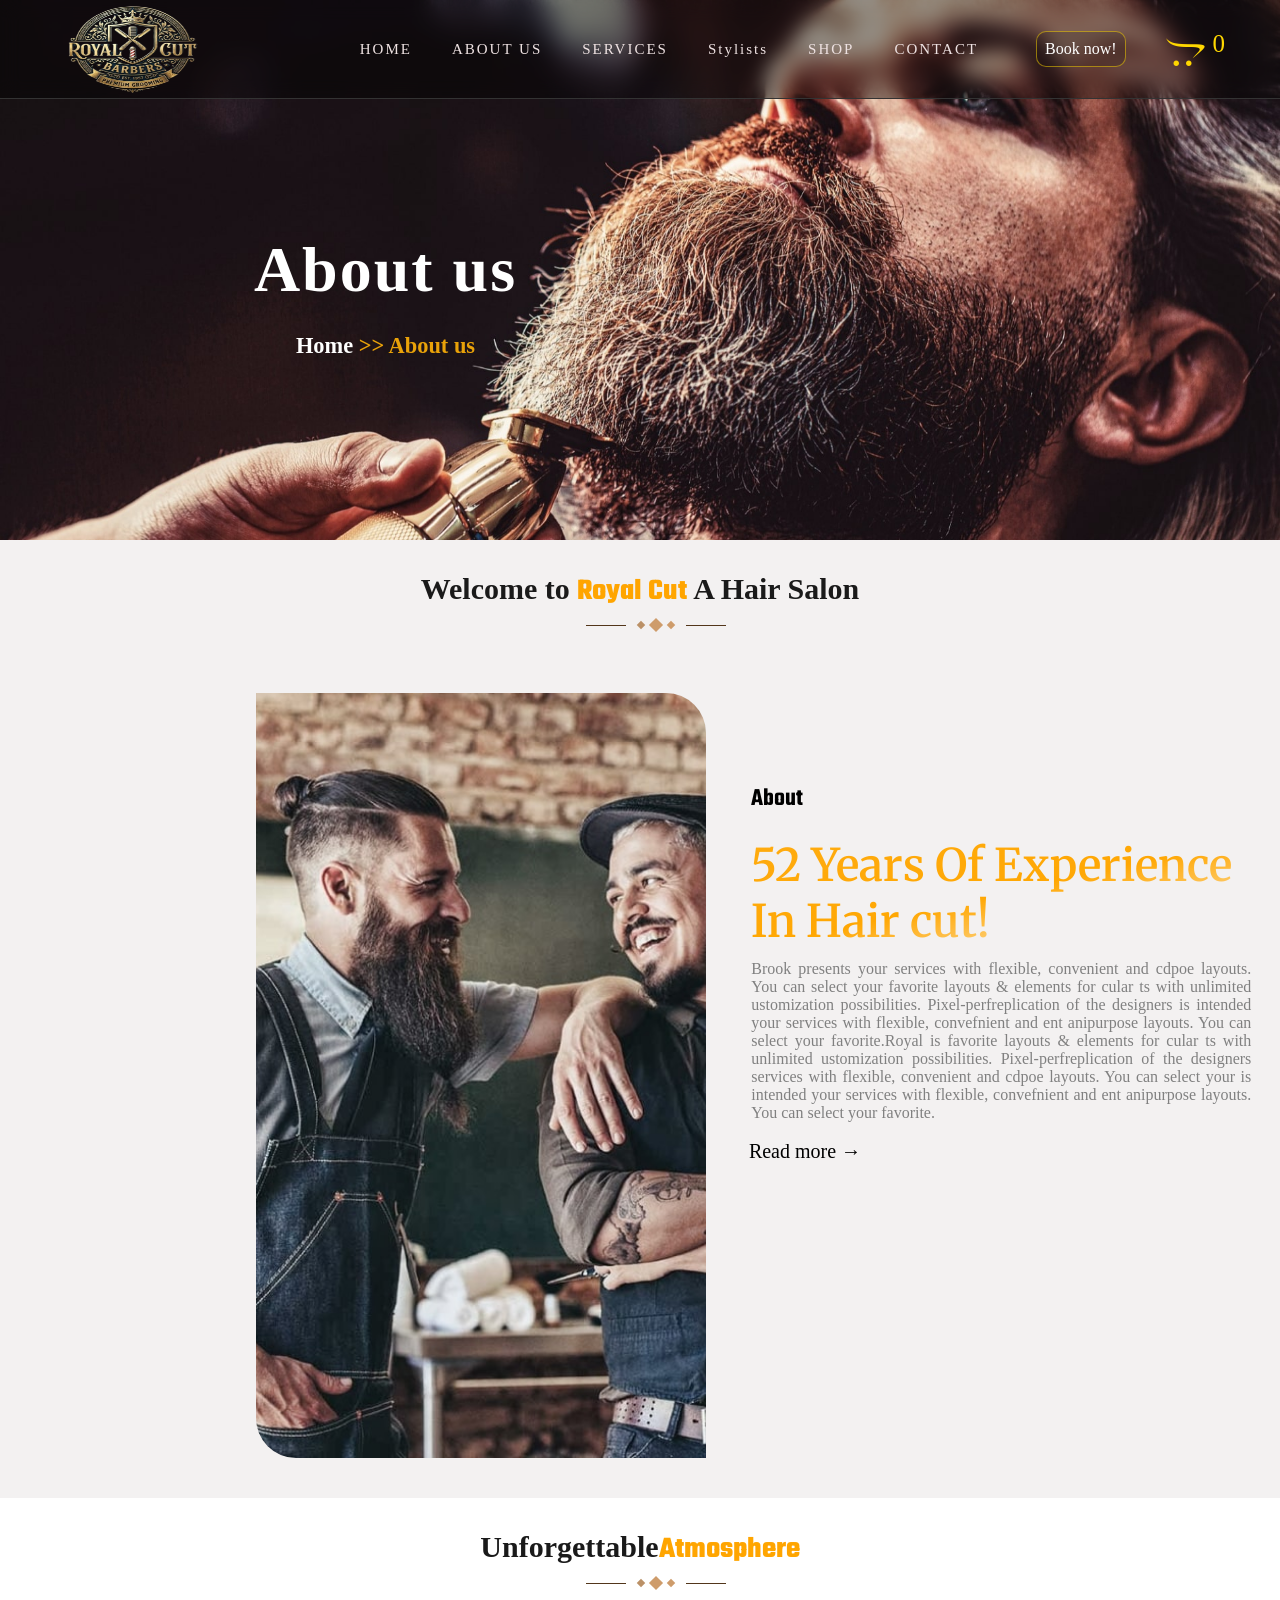
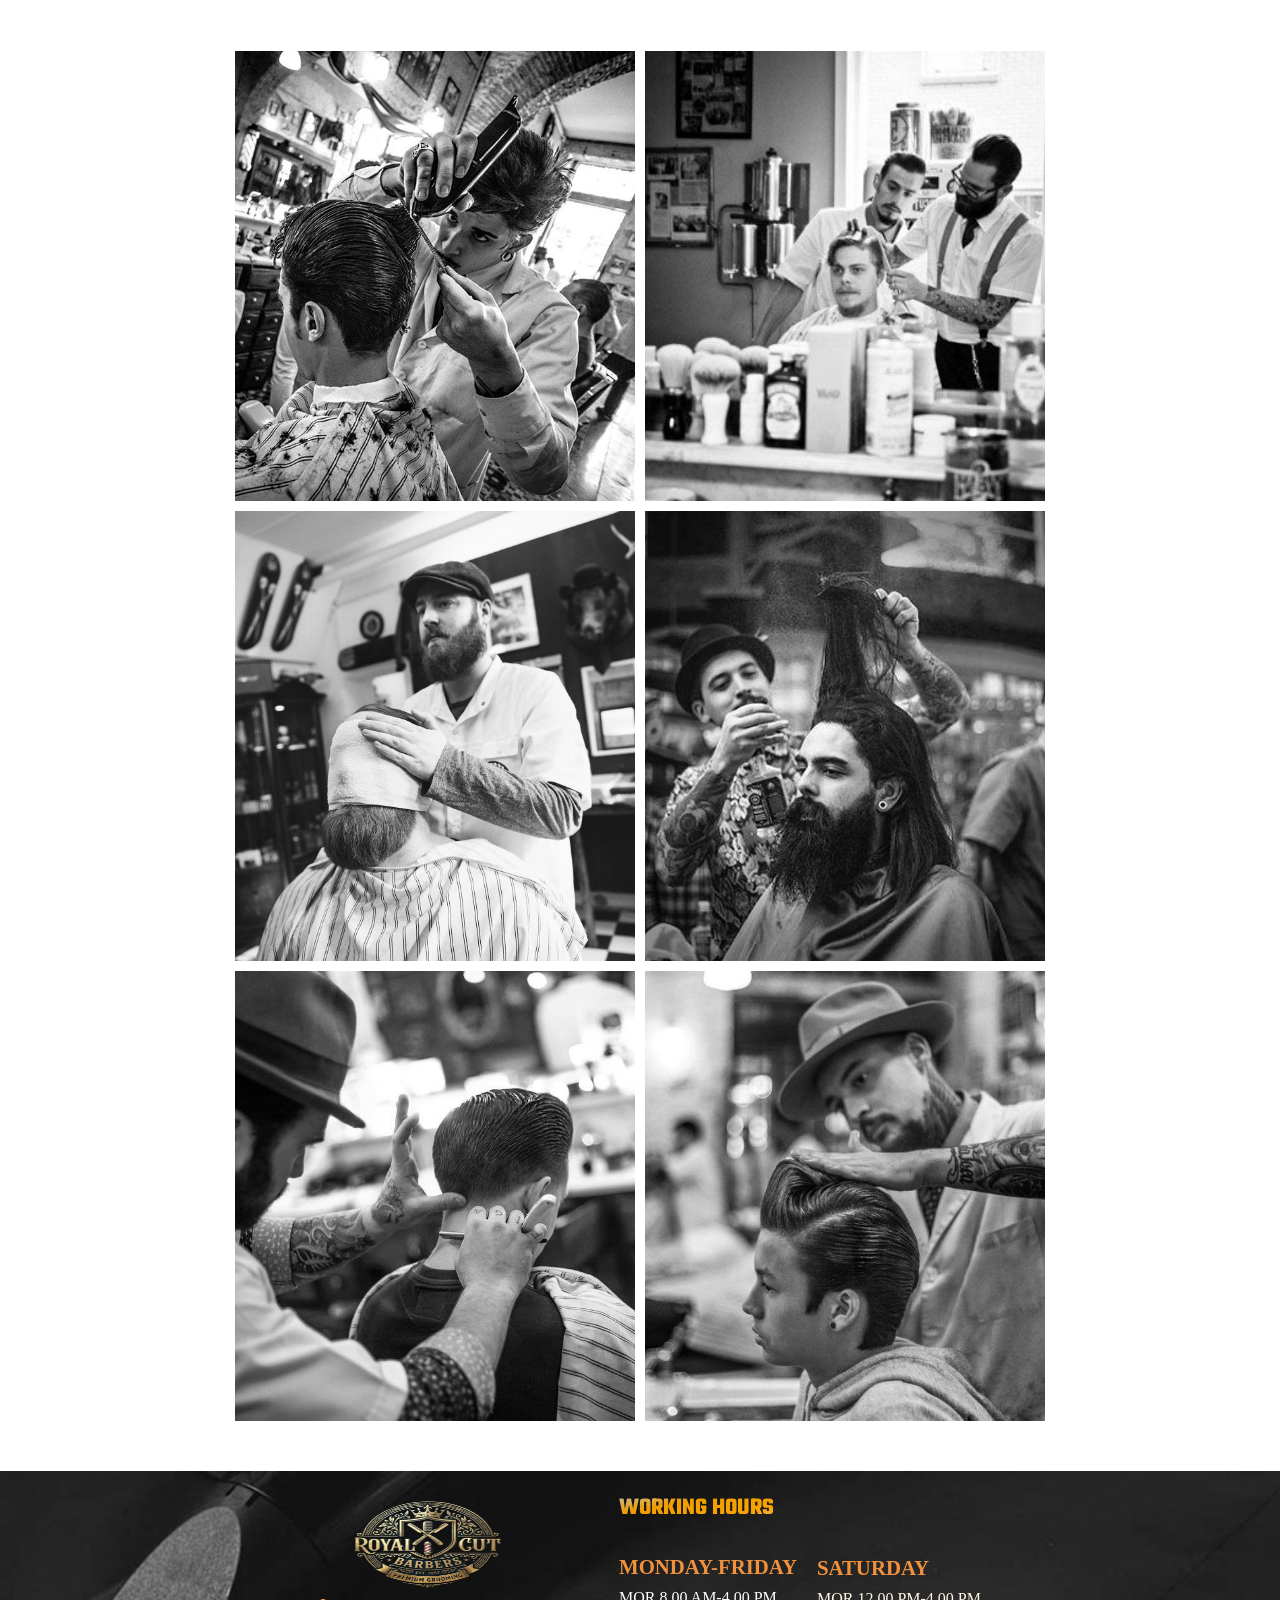
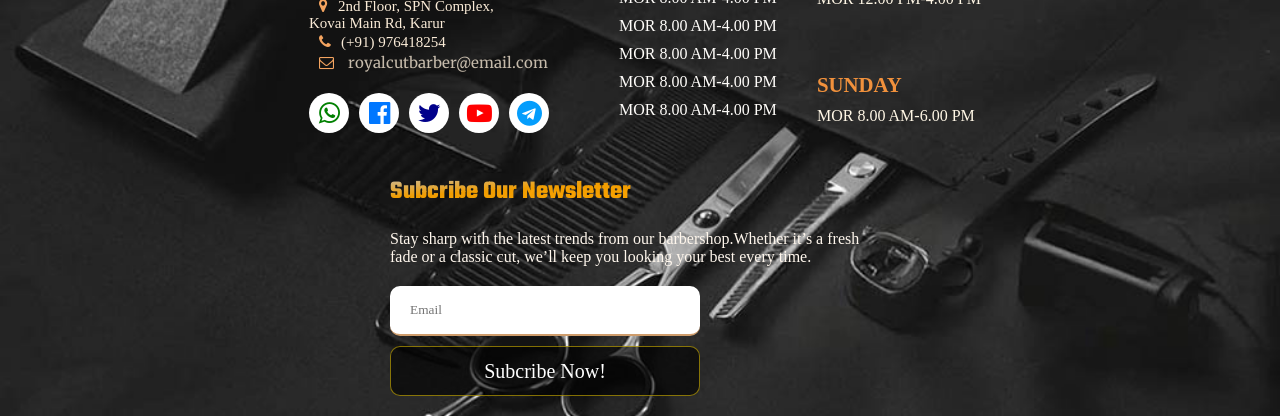
==== commit f3ebaeea: "footer bg change" ====
--- a/about.html
+++ b/about.html
@@ -32,8 +32,8 @@
                 </ul>
             </nav>
          <div class="end">
-                <button class="nav-btn"><a href="./booking.html">Book now!</a></button>
-                <a id="add" href="./shop.html">
+               <a  class="nav-btn" href="./booking.html">Book now!</a>
+                 <a id="add" href="./shop.html">
                     <i class="fa fa-opencart" aria-hidden="true">
                         <sup>0</sup>
                     </i>
@@ -63,20 +63,27 @@
             <div class="left-box">
                 <div class="left-contend">
                     <img src="./project-img/about.jpg" alt="">
-
+                   <div class="about"></div>
                 </div>
             </div>
             <div class="right-box">
                 <div class="right-contend">
                     <div class="main">
-                        <h1>About</h1>
+                       <h1>About</h1>
                         <h3>52 Years Of Experience In Hair cut!</h3>
                         <p>Brook presents your services with flexible, convenient and cdpoe layouts. You can select your
                             favorite layouts & elements for cular ts with unlimited ustomization possibilities.
-                            Pixel-perfreplication of the designers is intended.</p>
-                        <p>Brook presents your services with flexible, convefnient and ent anipurpose layouts. You can
+                            Pixel-perfreplication of the designers is intended your services with flexible, convefnient
+                            and ent anipurpose layouts. You can
                             select
-                            your favorite.</p>
+                            your favorite.Royal is favorite layouts & elements for cular ts with unlimited ustomization
+                            possibilities.
+                            Pixel-perfreplication of the designers services with flexible, convenient and cdpoe layouts.
+                            You can select your
+                            is intended your services with flexible, convefnient
+                            and ent anipurpose layouts. You can
+                            select
+                            your favorite.</p><br>
                         <a href="./index.html" class="main-btn">Read more →</a>
                     </div>
 
--- a/css/index.css
+++ b/css/index.css
@@ -60,6 +60,7 @@
     inset: 0;
     pointer-events: none;
     background: linear-gradient(to right, #00000034) transparent;
+
 }
 
 .bg-f {
@@ -193,6 +194,8 @@
     border: 1px solid rgba(255, 217, 0, 0.5);
     background-color: #0000002a;
     transition: 0.3s ease;
+    color: white;
+    text-decoration: none;
 }
 
 .nav-btn:hover {
@@ -288,7 +291,7 @@
 
 .main-btn:hover {
     color: gold;
-    text-decoration: underline;
+    /* text-decoration: underline; */
 }
 
 /* ABout 1 */
@@ -1180,7 +1183,7 @@
         position: absolute;
         width: 70%;
         top: 90px;
-        left: 50px;
+        left: 77px;
     }
 
 
--- a/css/shop.css
+++ b/css/shop.css
@@ -238,7 +238,7 @@
     /* border: 2px solid yellow; */
     padding: 20px;
     /* background-color: #710ad188; */
-    background-image: url(https://www.constitutionbarberhartford.com/wp-content/uploads/2025/05/Looking-for-the-best-barbershop-in-Hartford-About-1.jpg);
+    background-image: url(../project-img/footer-bg.jpg);
     background-size: cover;
     background-position: center;
     background-repeat: no-repeat;
@@ -346,7 +346,7 @@
 }
 .emoji .b1:hover{
     /* opacity: 0; */
-    transform: translatey(-12px) scale(1.4);
+    transform: translatey(-6px) scale(1.1);
 }
 
 .emoji .b1 i {
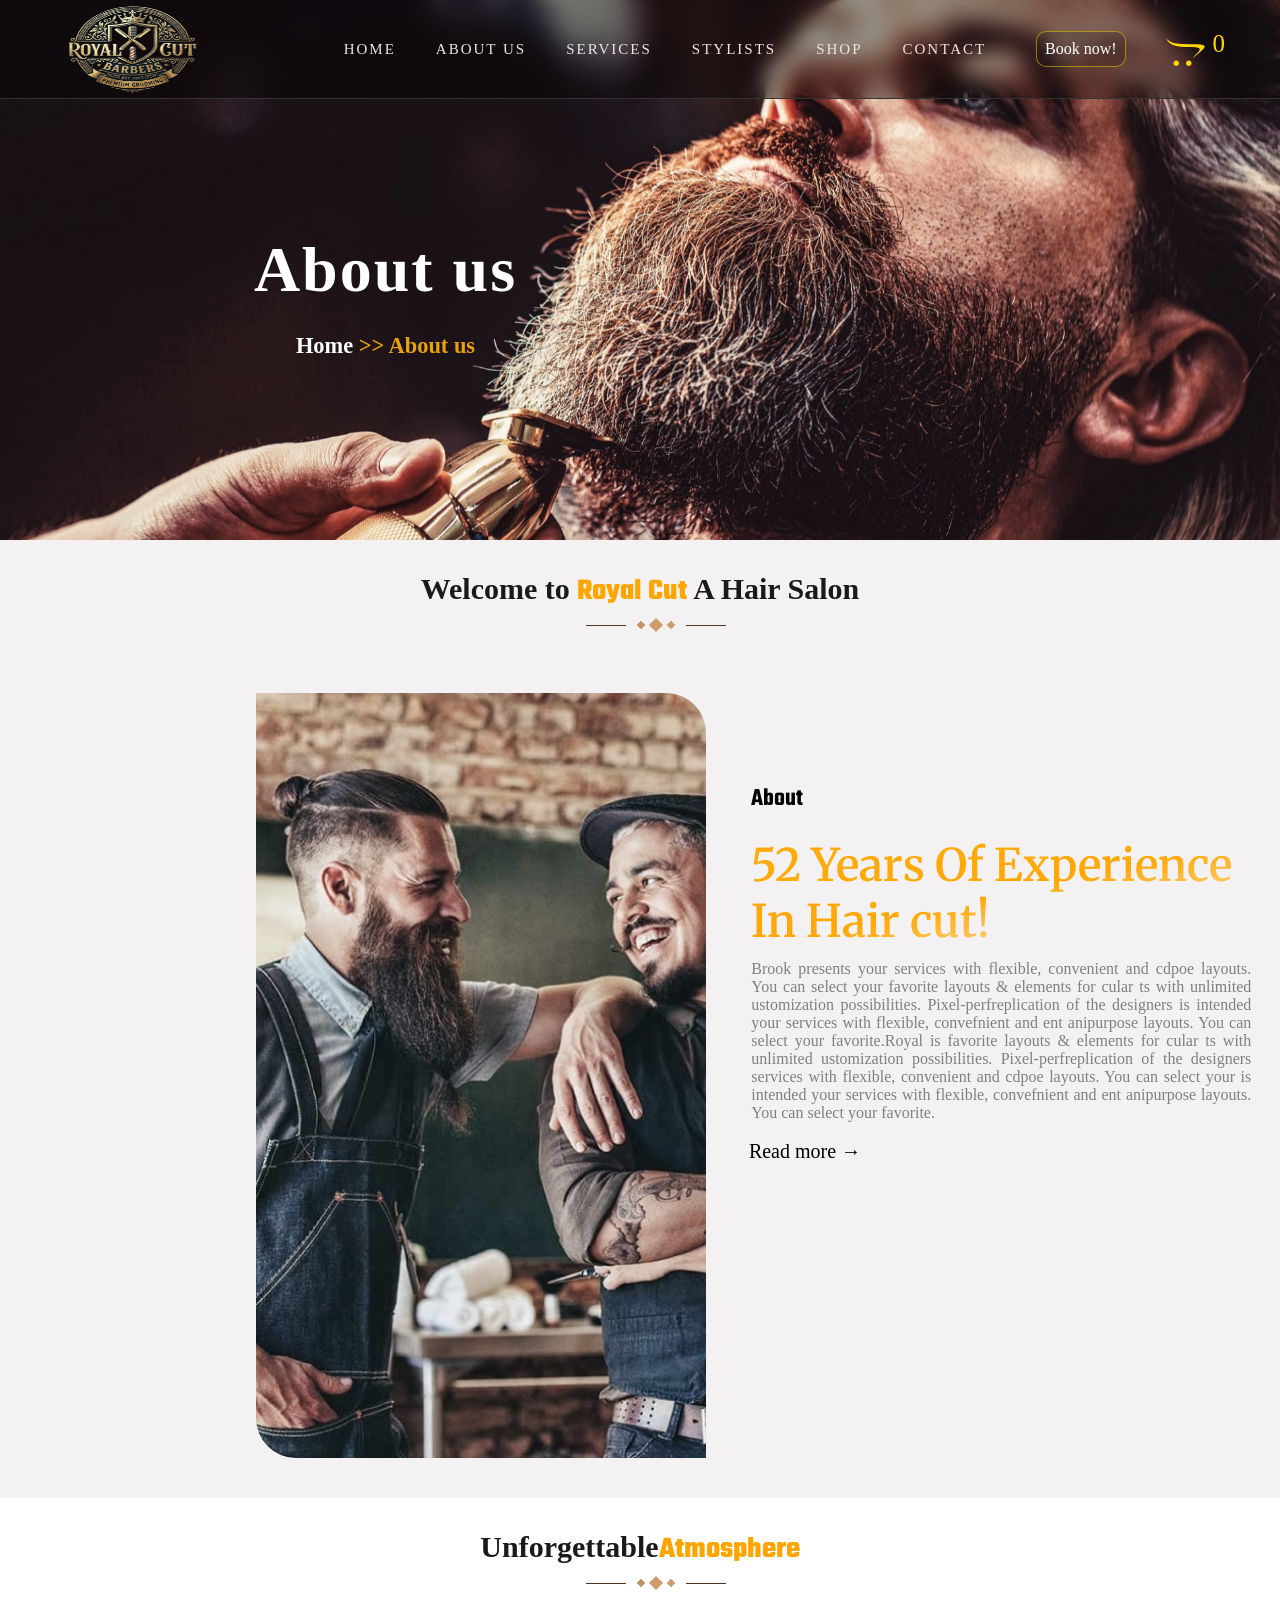
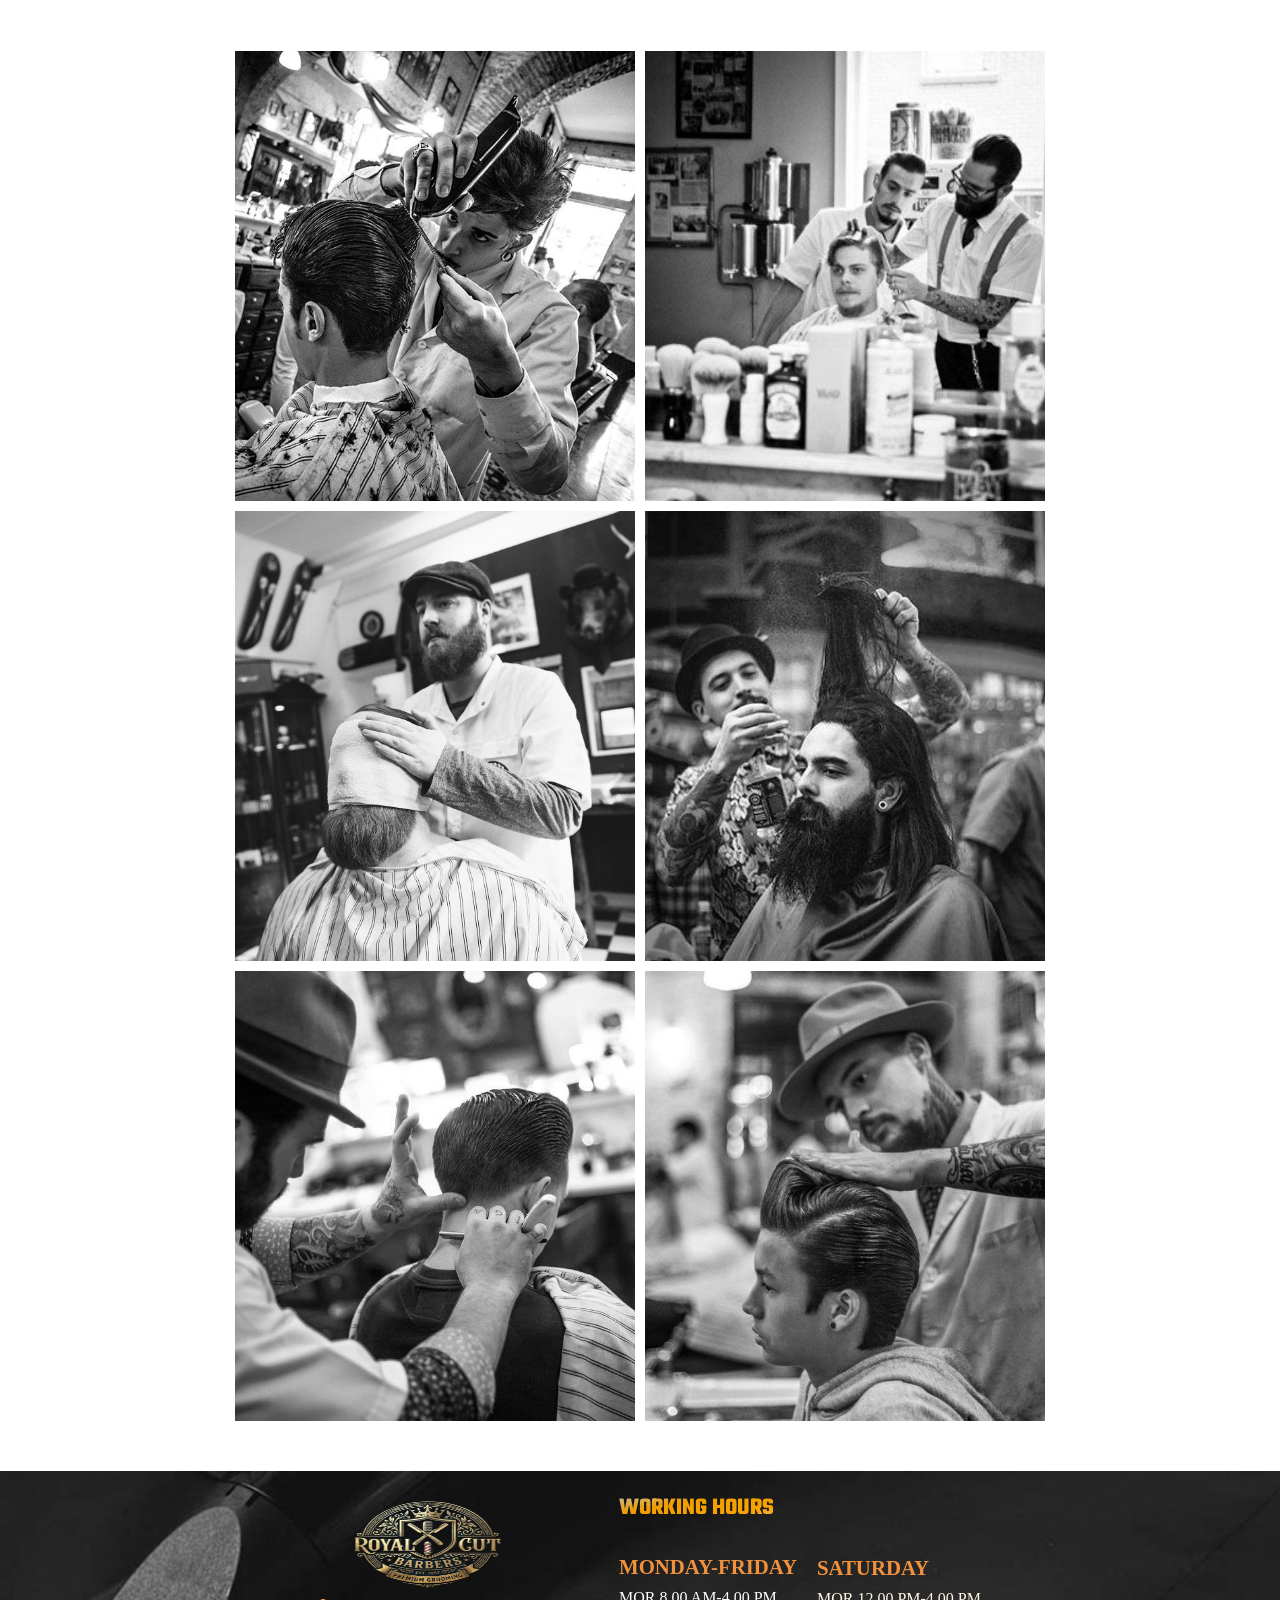
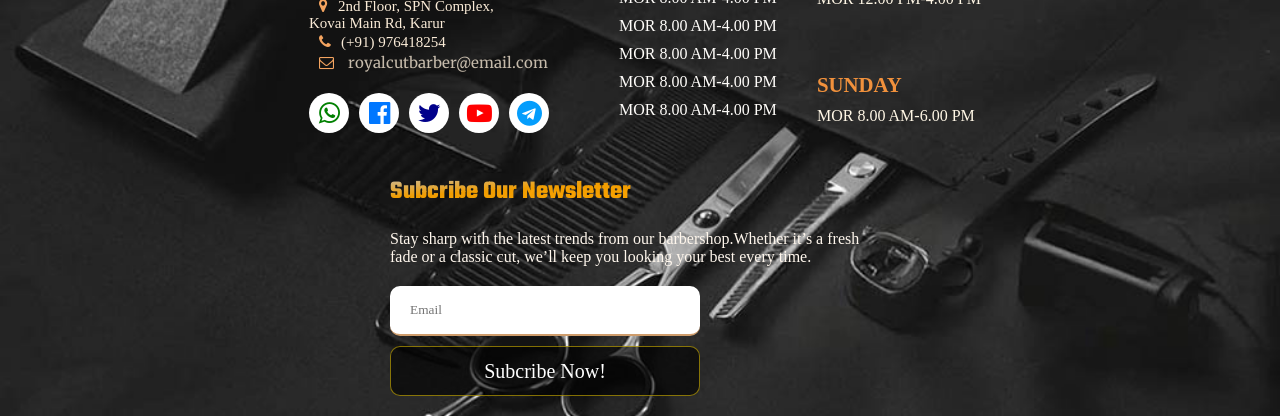
==== commit 7829ac86: "Stylist caps change" ====
--- a/about.html
+++ b/about.html
@@ -13,6 +13,7 @@
 </head>
 <body>
     <div class="container a1">
+
         <div class="con-head a2 ">
             <div class="logo">
                 <img src="./project-img/WhatsApp-Image-logo.png" alt="">
@@ -26,7 +27,7 @@
                     <li><a href="./index.html">HOME</a></li>
                     <li><a href="./about.html">ABOUT US</a></li>
                     <li><a href="./services.html">SERVICES</a></li>
-                     <li><a href="./stylist.html">Stylists</a></li>
+                     <li><a href="./stylist.html">STYLISTS</a></li>
                     <li><a href="./shop.html">SHOP</a></li>
                     <li><a href="./contact.html">CONTACT</a></li>
                 </ul>
--- a/css/services.css
+++ b/css/services.css
@@ -21,21 +21,20 @@
     background-size: cover;
     position: relative;
 }
-.s1::after{
+
+.s1::after {
     content: "";
     position: absolute;
     inset: 0;
     pointer-events: none;
-    background: linear-gradient(to right,#00000034) transparent;
-}
-
+    background: linear-gradient(to right, #00000034) transparent;
+}
 
 .cover1 {
     /* border: 2px solid rgb(0, 255, 55); */
     display: flex;
     justify-content: center;
     position: relative;
-
     /* padding: 20px; */
 }
 
@@ -68,9 +67,10 @@
 
 .content h3 a {
     text-decoration: none;
-    color:white;
-}   
-.content h3 a:hover{
+    color: white;
+}
+
+.content h3 a:hover {
     text-decoration: underline;
 }
 
@@ -79,7 +79,7 @@
     display: flex;
     justify-content: center;
     gap: 40px;
-     /* padding: 40px; */
+    /* padding: 40px; */
     /* background: black; */
 }
 
@@ -87,23 +87,25 @@
     display: flex;
     justify-content: center;
     gap: 40px;
-     /* padding: 40px; */
+    /* padding: 40px; */
     /* background: black; */
 }
 
 .container .t-body {
     display: flex;
     justify-content: center;
-     /* padding: 40px; */
+    /* padding: 40px; */
     /* flex-direction: row-reverse; */
     /* background-color: black; */
     gap: 40px;
 }
 
 
-    .f-body, .s-body, .t-body{
-        padding: 40px;
-    }
+.f-body,
+.s-body,
+.t-body {
+    padding: 40px;
+}
 
 
 .l-box {
@@ -125,7 +127,7 @@
 }
 
 .l-box h1 {
-    font-family:var(--font-mainhead);
+    font-family: var(--font-mainhead);
     font-size: 5rem;
     color: #0a0a0a;
     background: linear-gradient(to bottom right, #ffffffbe, #ffa600ef, #ffa600fb, #ffffffbe);
@@ -150,10 +152,11 @@
 }
 
 .l-box p {
-     /* font-family: "Racing Sans One", sans-serif; */
+    /* font-family: "Racing Sans One", sans-serif; */
     color: gray;
 }
-.l-box button{
+
+.l-box button {
     padding: 19px 0;
     background: sandybrown;
     font-size: 1.1rem;
@@ -163,16 +166,18 @@
 .l-box a:hover {
     color: rgb(255, 255, 255);
 }
-.l-box button a{
+
+.l-box button a {
     text-decoration: none;
     color: #0a0a0a;
 }
+
 .r-box {
     /* border: 2px solid rebeccapurple; */
     height: 71vh;
     width: 100%;
     position: sticky;
-    top: 0%;
+    top: 15.2%;
     overflow: hidden;
 }
 
@@ -183,7 +188,8 @@
     transform: scale(1);
     transition: 3s;
 }
-.r-box:hover img{
+
+.r-box:hover img {
     transform: scale(1.4);
 }
 
@@ -212,7 +218,7 @@
     top: 30%;
     left: 30%;
     font-family: var(--font-p);
-    
+
 }
 
 .r-box h1 {
@@ -221,7 +227,5 @@
     color: #fff;
     top: 40%;
     left: 30%;
-     font-family:var(--font-mainhead);
-}
-
-
+    font-family: var(--font-mainhead);
+}
